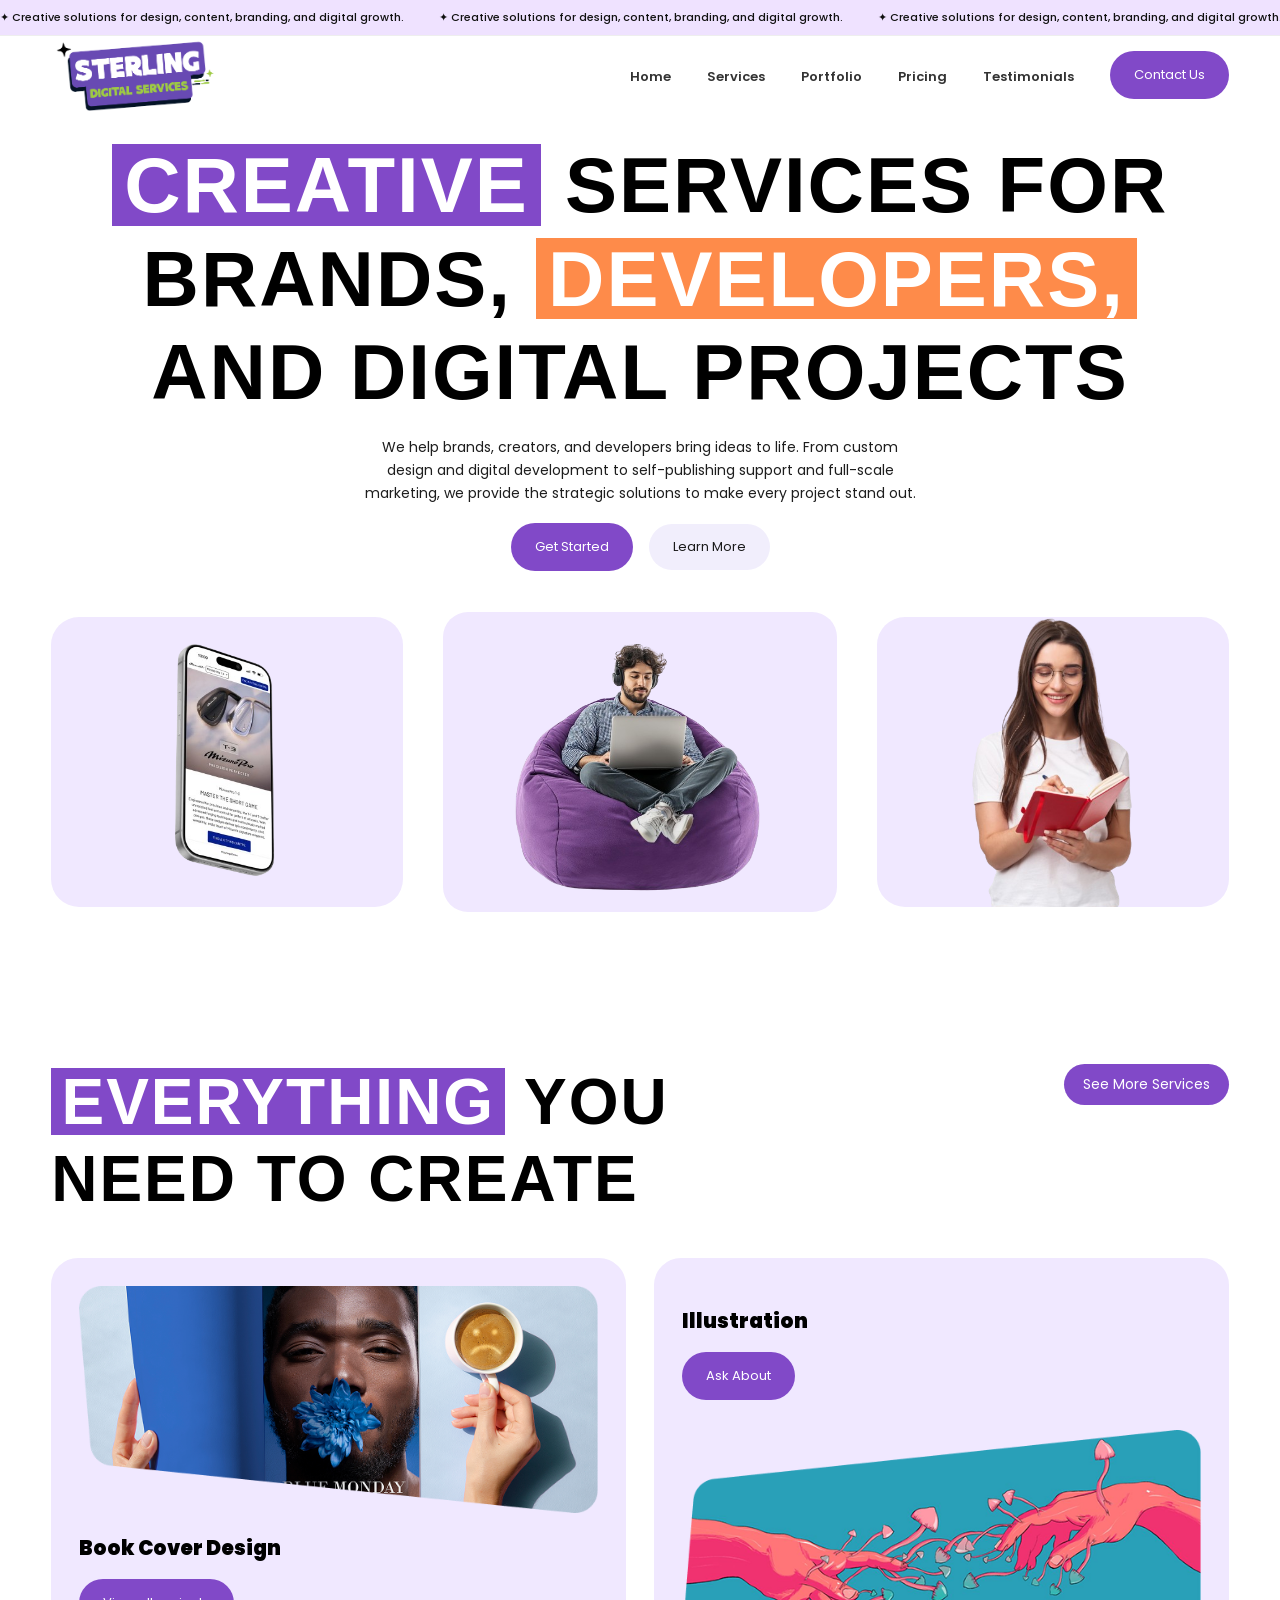
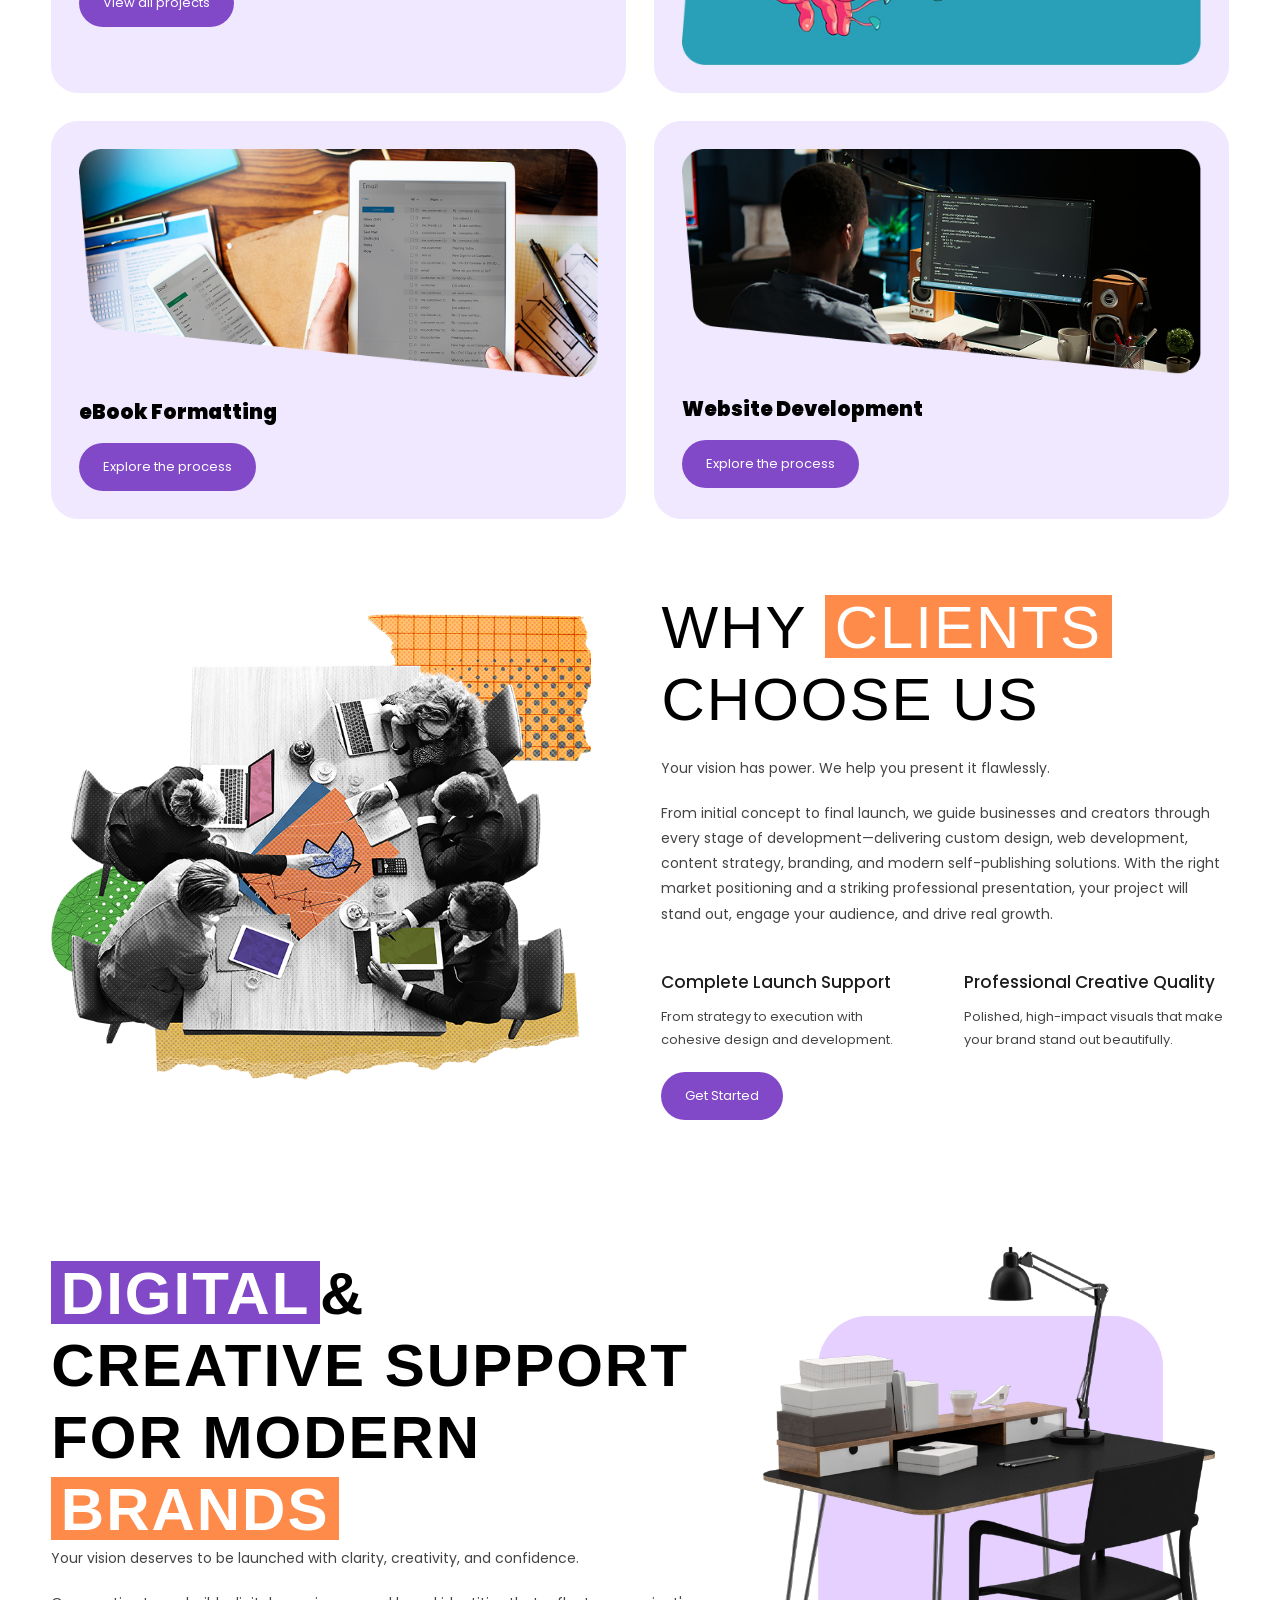
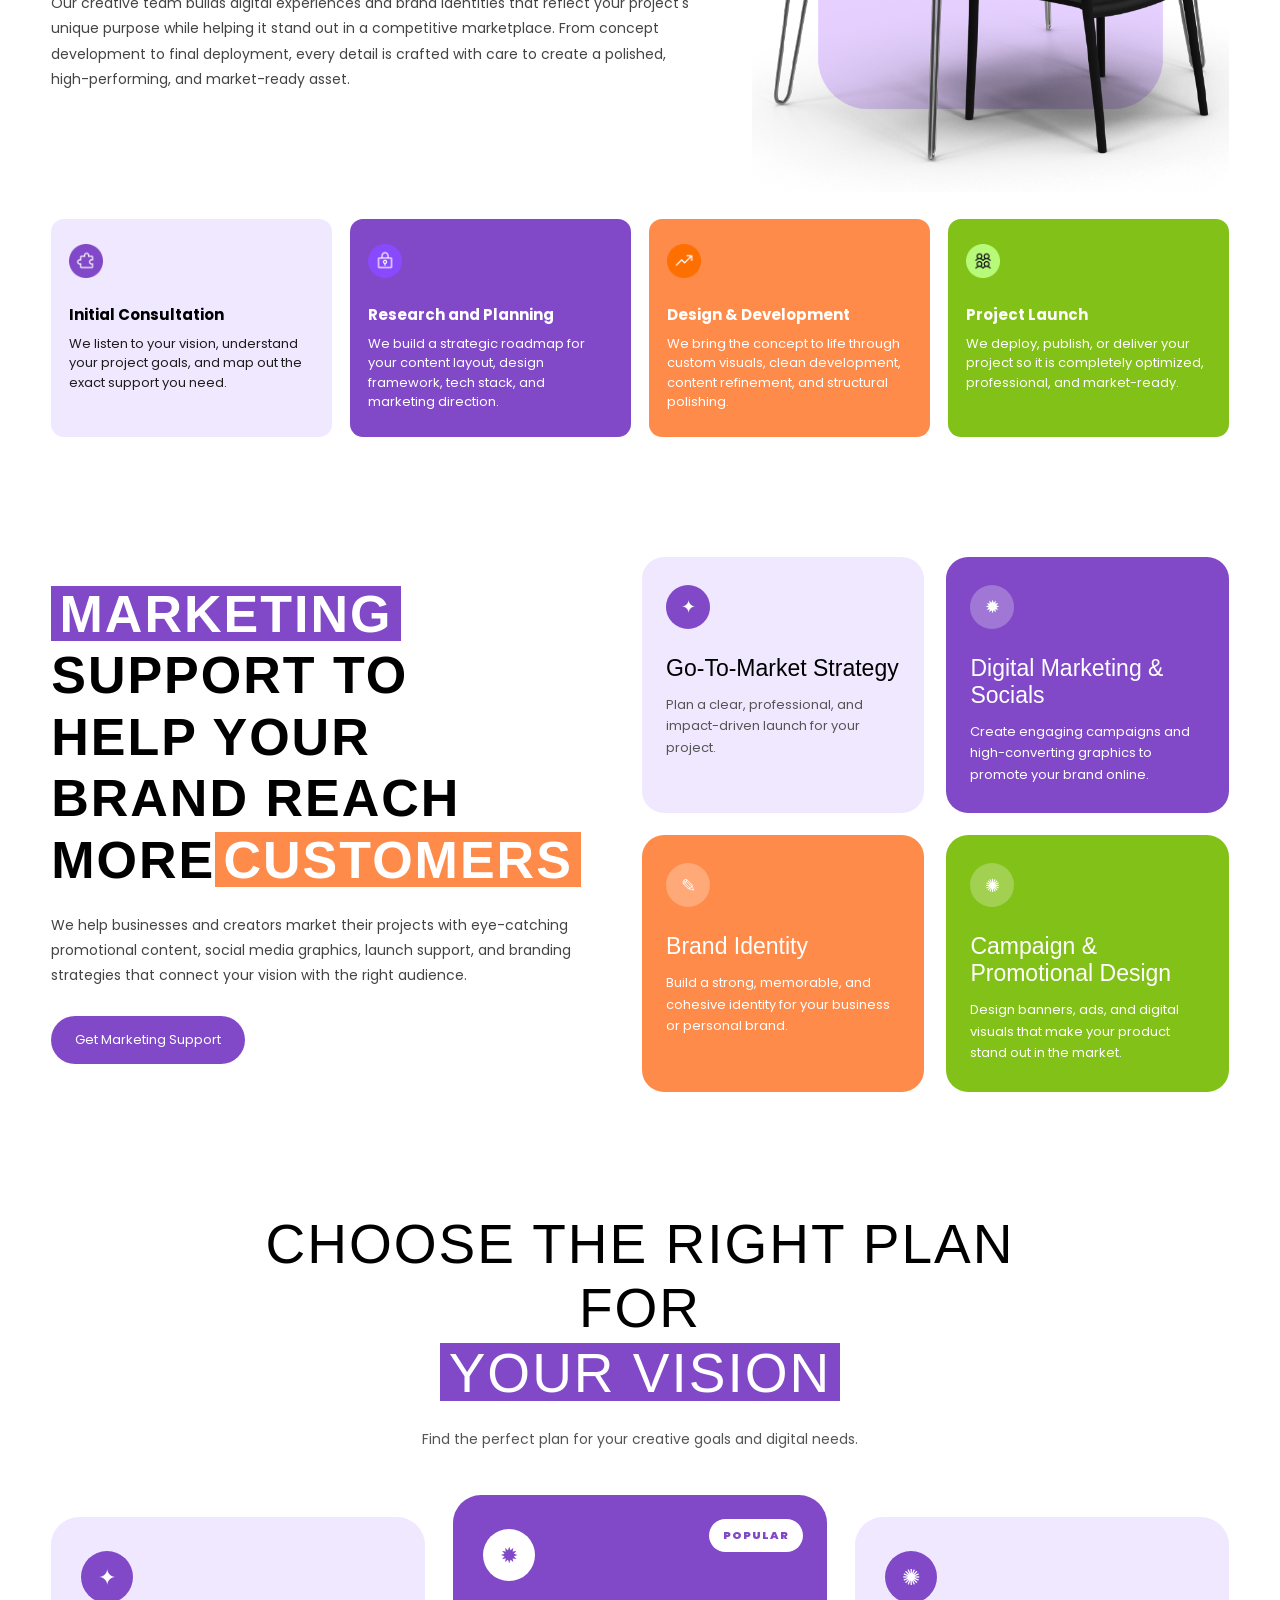
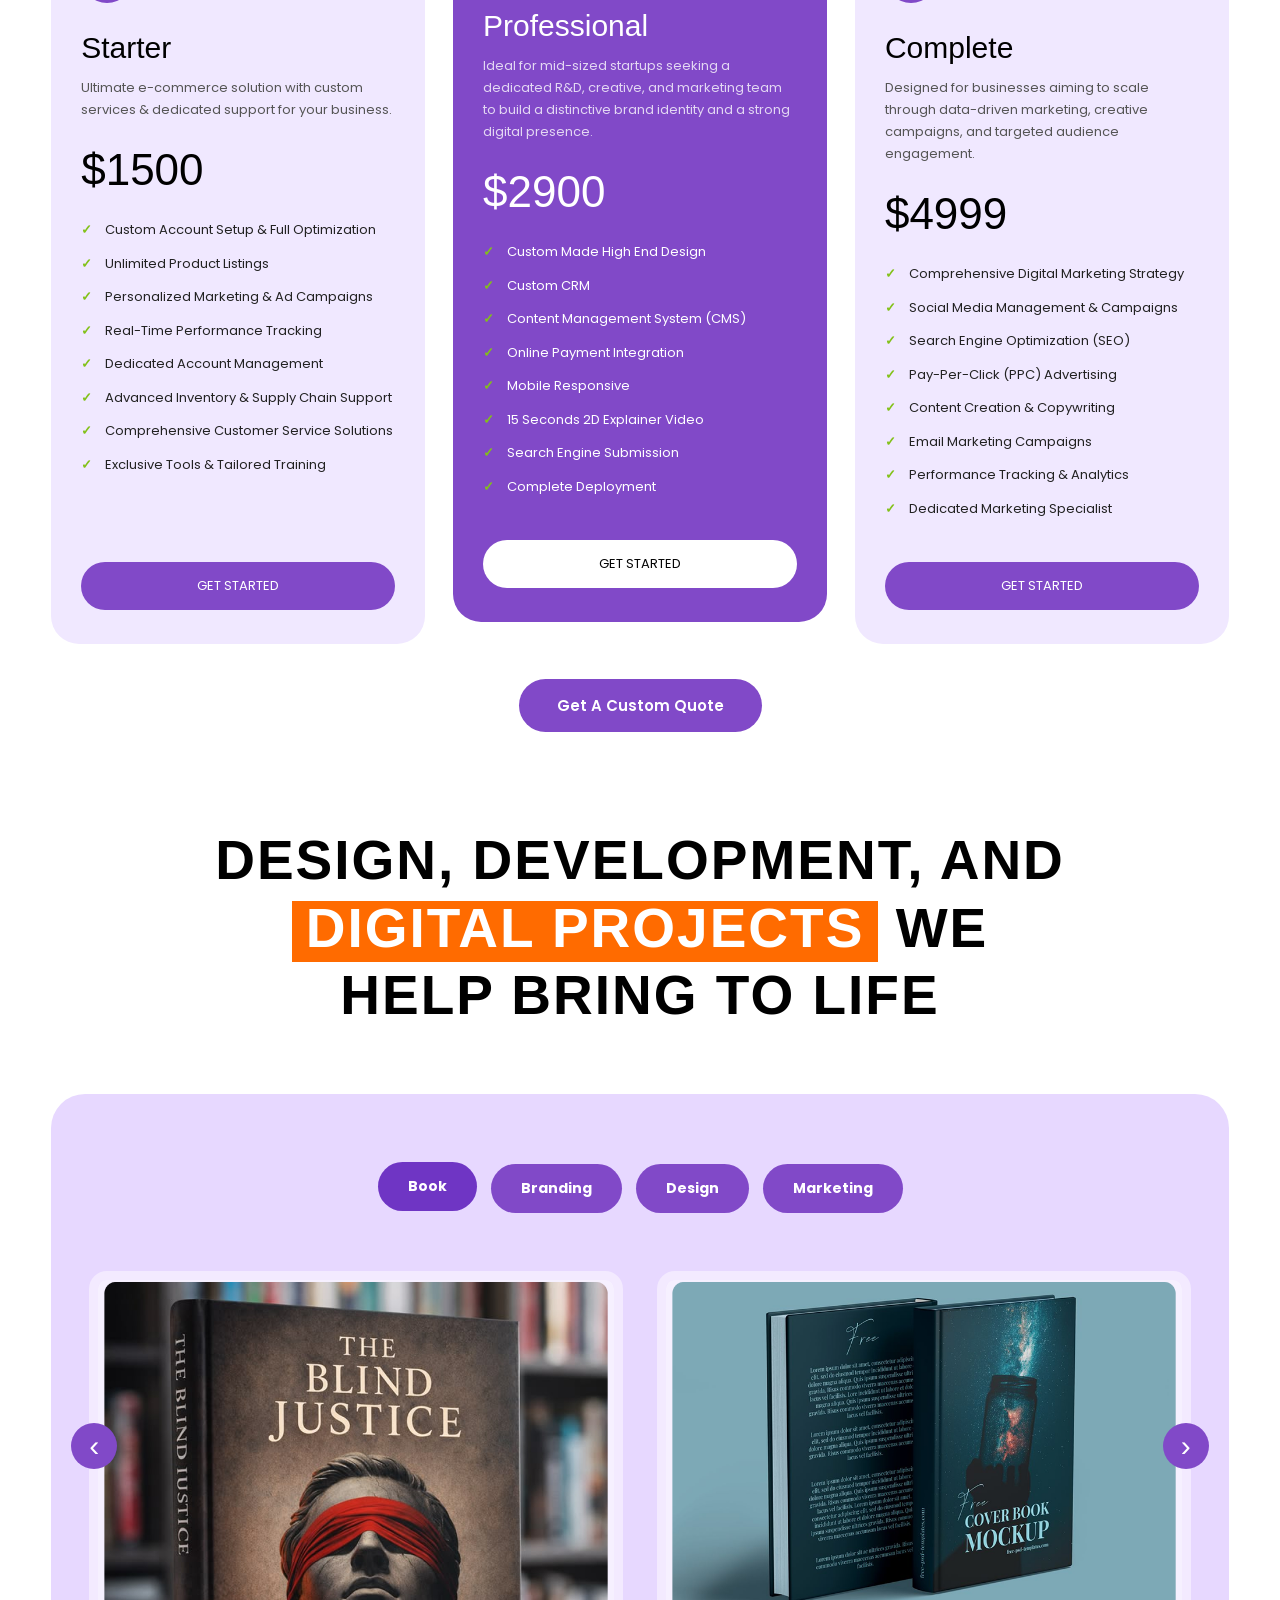
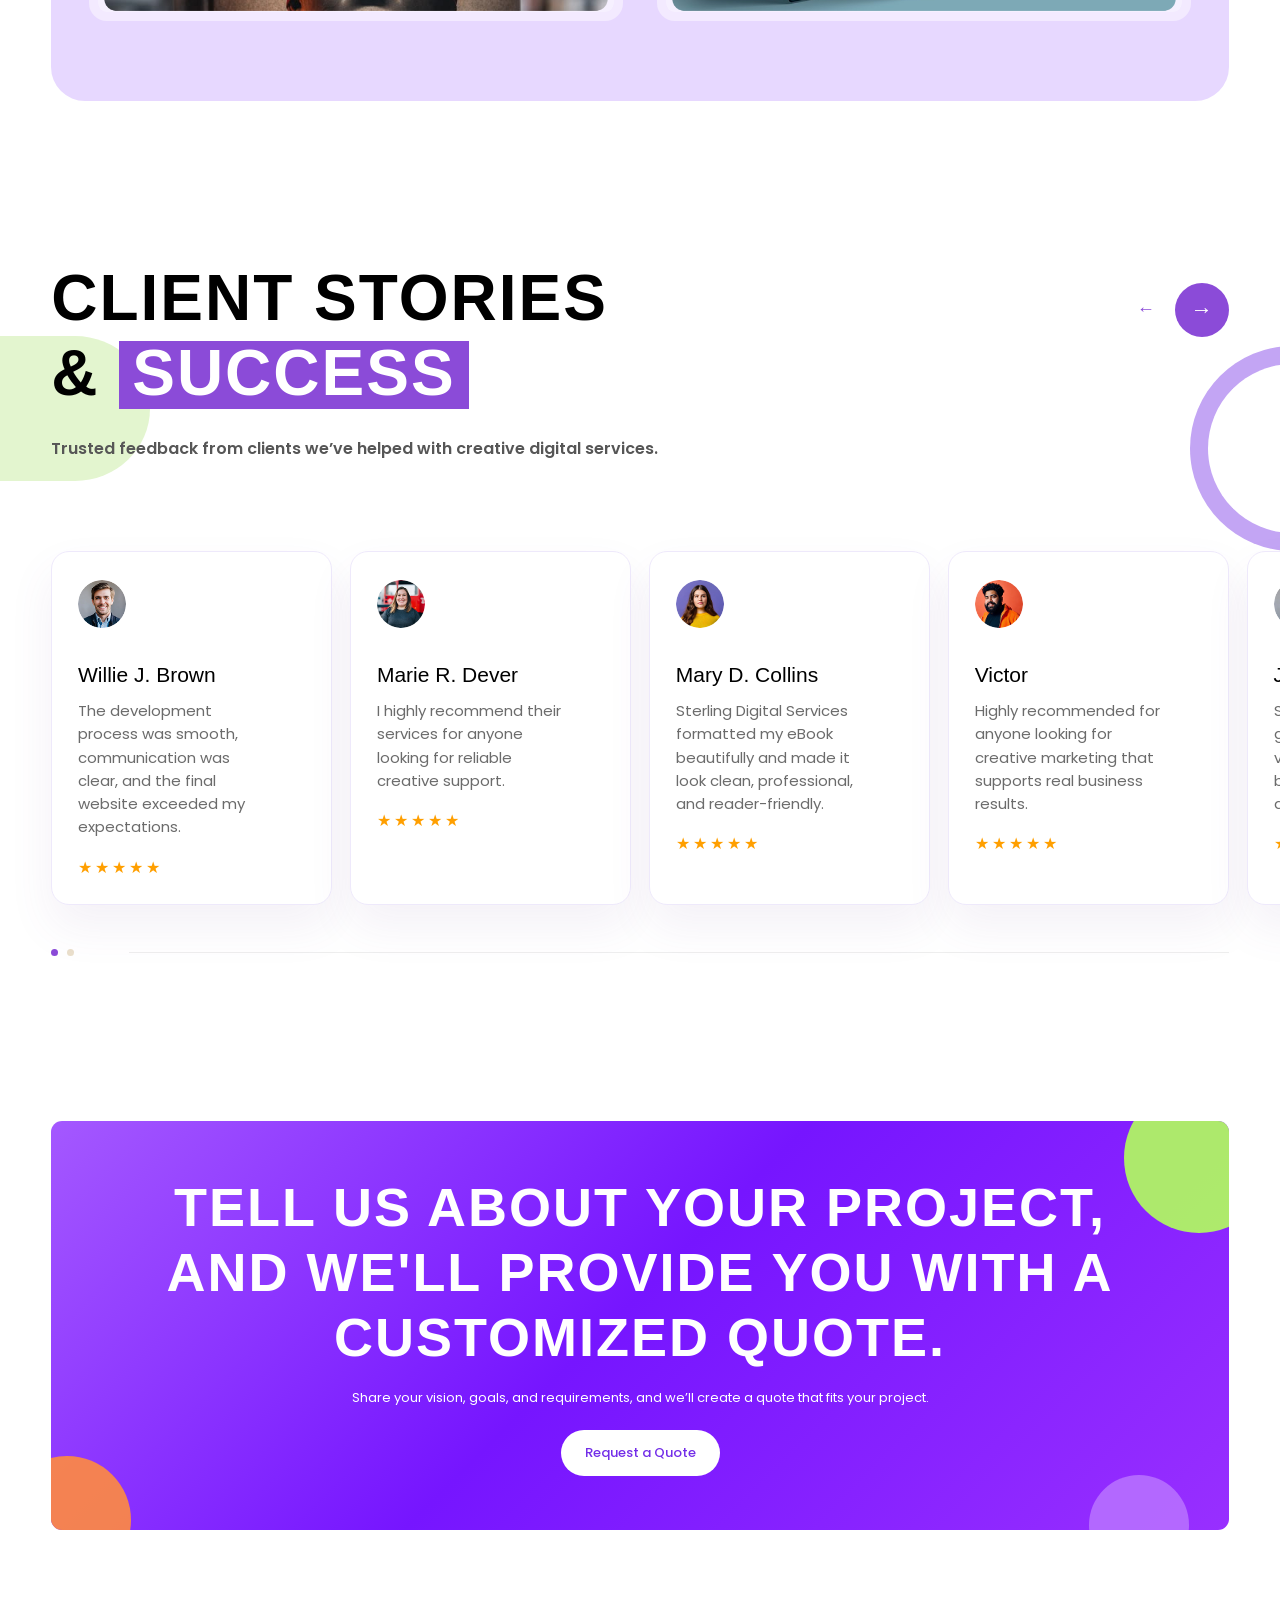
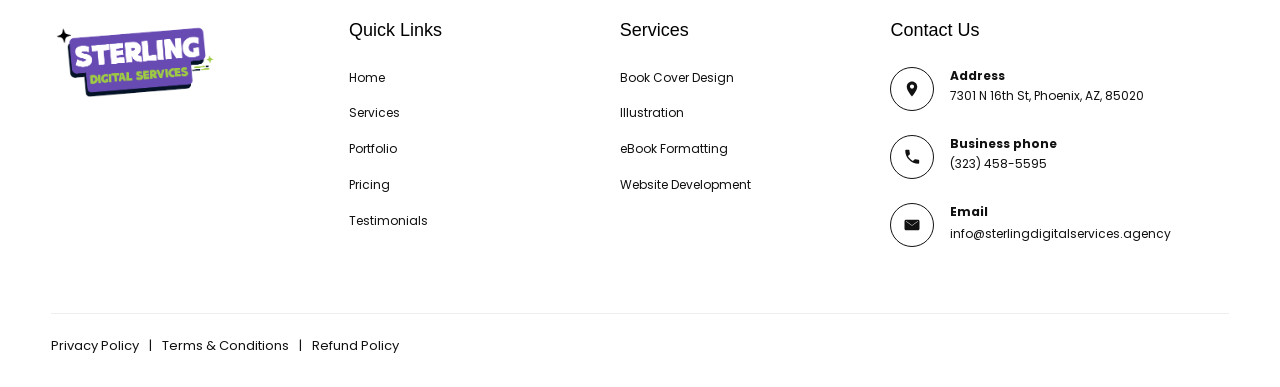
==== index.html @ 00cdc4cb "link" ====
<!DOCTYPE html>
<html lang="en">

<head>
  <meta charset="UTF-8" />
  <meta name="viewport" content="width=device-width, initial-scale=1.0" />
  <link rel="icon" type="image/png" href="assets/fav.png">
  <title>Sterlinglounge </title>
  <link rel="stylesheet" href="style.css" />

</head>

<body>

  <div class="preloader">
    <div class="loader-box">
      <div class="loader-ring">
        <span></span>
        <span></span>
        <span></span>
      </div>

      <!-- <h2>Sterlinglounge</h2> -->
      <img src="assets/sterlinglogo.png" alt="">

      <p>
        Loading
        <span class="dot">.</span>
        <span class="dot">.</span>
        <span class="dot">.</span>
      </p>

      <div class="loader-line">
        <span></span>
      </div>
    </div>
  </div>


  <div class="page-decor left-ring top"></div>
  <div class="page-decor right-blob top"></div>

  <header class="topbar">
    <div class="eyebrow">
      <div class="marquee-track">
        <div class="marquee-content">
          <span>✦ Creative solutions for design, content, branding, and digital growth.</span>
          <span>✦ Creative solutions for design, content, branding, and digital growth.</span>
          <span>✦ Creative solutions for design, content, branding, and digital growth.</span>
          <span>✦ Creative solutions for design, content, branding, and digital growth.</span>
        </div>

        <div class="marquee-content" aria-hidden="true">
          <span>✦ Creative solutions for design, content, branding, and digital growth.</span>
          <span>✦ Creative solutions for design, content, branding, and digital growth.</span>
          <span>✦ Creative solutions for design, content, branding, and digital growth.</span>
          <span>✦ Creative solutions for design, content, branding, and digital growth.</span>
        </div>
      </div>
    </div>

    <nav class="navbar wrapper">
      <a href="index.html" class="brand">
        <img src="assets/sterlinglogo.png" alt="Sterlinglounge Logo">
      </a>

      <button class="menu-toggle" type="button" aria-label="Open Menu">
        <span></span>
        <span></span>
        <span></span>
      </button>

      <div class="nav-menu">
        <ul class="menu">
          <li><a href="index.html">Home</a></li>
          <li><a href="#services">Services</a></li>
          <li><a href="#work">Portfolio</a></li>
          <li><a href="#packages">Pricing </a></li>
          <li><a href="#reviews">Testimonials</a></li>
        </ul>

        <a href="javascript:void(0)" class="package-btn open-popup">Contact Us</a>
      </div>
    </nav>
  </header>

  <main>

    <section class="hero wrapper">
      <h1><span class="purple">CREATIVE</span> SERVICES FOR<br>BRANDS, <span class="orange">DEVELOPERS,</span>
        AND DIGITAL PROJECTS</h1>
      <p>We help brands, creators, and developers bring ideas to life. From custom design and
        digital development to self-publishing support and full-scale marketing, we provide the
        strategic solutions to make every project stand out.</p>
      <div class="hero-buttons">

        <a href="javascript:void(0)" class="package-btn open-popup">Get Started</a>
        <a href="javascript:void(0)" class="btn light-btn open-popup">Learn More</a>
      </div>

      <div class="hero-stage">
        <div class="hero-card card-left">
          <img src="assets/hero3.png" alt="Creative project preview">
        </div>

        <div class="hero-center">
          <!-- <span class="tag orange-tag">I’m ready to Write!</span> -->
          <img src="assets/hero1.png" alt="Author holding a notebook">
          <!-- <span class="tag green-tag">Let’s do it, Mrs!</span> -->
        </div>

        <div class="hero-card card-right">
          <img src="assets/hero2.png" alt="Digital support preview">
        </div>
      </div>
    </section>


    <section id="services" class="services wrapper section-gap">
      <div class="section-title-row">
        <h2><span class="purple">EVERYTHING</span> YOU<br>NEED TO CREATE</h2>
        <a href="javascript:void(0)" class="mini-btn open-popup">See More Services</a>

      </div>
      <div class="service-grid">
        <article class="service-card big-card">
          <img src="assets/Bookcover design.png" alt="Book cover design">
          <h3>Book Cover Design</h3>
          <a href="javascript:void(0)" class="package-btn open-popup">View all projects</a>

        </article>
        <article class="service-card big-card text-card">
          <h3>Illustration</h3>

          <a href="javascript:void(0)" class="package-btn open-popup">Ask About</a>
          <img src="assets/illustration.png" alt="Illustration artwork">
        </article>
        <article class="service-card small-card">
          <img src="assets/Ebook Formating.png" alt="Self publishing">
          <h3>eBook Formatting </h3>

          <a href="javascript:void(0)" class="package-btn open-popup">Explore the process</a>
        </article>
        <article class="service-card small-card">
          <img src="assets/webdevelopment.png" alt="Self publishing">
          <h3>Website Development</h3>
          <a href="javascript:void(0)" class="package-btn open-popup">Explore the process</a>
        </article>
      </div>
    </section>

    <section class="why wrapper wide-gap">
      <div class="photo-wrap left-photo"><img src="assets/WHY-AUTHORS.png" alt="Author reading books"></div>
      <div class="why-copy">
        <h2>WHY <span class="orange">CLIENTS</span><br>CHOOSE US</h2>
        <p> Your vision has power. We help you present it flawlessly.</p>
        <p>From initial concept to final launch, we guide businesses and creators through every stage
          of development—delivering custom design, web development, content strategy, branding, and
          modern self-publishing solutions. With the right market positioning and a striking professional
          presentation, your project will stand out, engage your audience, and drive real growth.</p>
        <div class="mini-columns">
          <div>
            <h4>Complete Launch Support</h4>
            <p>From strategy to execution with cohesive design and development. </p>
          </div>
          <div>
            <h4>Professional Creative Quality</h4>
            <p>Polished, high-impact visuals that make your brand stand out beautifully.</p>
          </div>
        </div>
        <a href="javascript:void(0)" class="package-btn open-popup">Get Started</a>
      </div>
    </section>

    <section class="support wrapper">
      <div class="support-copy">
        <h2 class="support-title">
          <span class="purple">DIGITAL </span>& CREATIVE SUPPORT FOR MODERN <span class="orange"> BRANDS</span>
        </h2>
        <p> Your vision deserves to be launched with clarity, creativity, and confidence.</p>
        <p>
          Our creative team builds digital experiences and brand identities that reflect your project's unique
          purpose while helping it stand out in a competitive marketplace. From concept development to final
          deployment, every detail is crafted with care to create a polished, high-performing, and market-ready
          asset.
        </p>
      </div>

      <div class="support-img">

        <img src="assets/CREATIVEPUBLISHING.png" alt="Modern author reading">
      </div>

      <div class="process-row">
        <article>
          <img src="assets/Icon Container.png" alt="first-icon">
          <h3>Initial Consultation</h3>
          <p>We listen to your vision, understand your project goals, and map out the exact support you need.</p>
        </article>

        <article class="active">
          <img src="assets/Icon Container (1).png" alt="second-icon">
          <h3>Research and Planning</h3>
          <p>We build a strategic roadmap for your content layout, design framework, tech stack, and marketing
            direction.</p>
        </article>

        <article class="orange-card">
          <img src="assets/Icon Container (2).png" alt="third-icon">
          <h3>Design & Development</h3>
          <p>We bring the concept to life through custom visuals, clean development, content refinement, and
            structural polishing.</p>
        </article>

        <article class="green-card">
          <img src="assets/Icon Container (3).png" alt="fourth-icon">
          <h3>Project Launch</h3>
          <p>We deploy, publish, or deliver your project so it is completely optimized, professional, and market-ready.
          </p>
        </article>
      </div>
    </section>

    <!-- marketing section  -->
    <section id="marketing" class="marketing wrapper section-gap">
      <div class="marketing-copy">
        <!-- <span class="small-label">MARKETING SUPPORT</span> -->

        <h2 class="marketing-title">
          <span class="purple">MARKETING</span>
          SUPPORT TO<br>
          HELP YOUR BRAND REACH MORE<span class="orange">CUSTOMERS</span>
        </h2>

        <p>
          We help businesses and creators market their projects with eye-catching promotional
          content, social media graphics, launch support, and branding strategies that connect your vision
          with the right audience.
        </p>


        <a href="javascript:void(0)" class="package-btn open-popup">Get Marketing Support</a>
      </div>

      <div class="marketing-grid">
        <article class="marketing-card">
          <div class="marketing-icon">✦</div>
          <h3>Go-To-Market Strategy</h3>
          <p>Plan a clear, professional, and impact-driven launch for your project.</p>
        </article>

        <article class="marketing-card active">
          <div class="marketing-icon">✹</div>
          <h3>Digital Marketing & Socials</h3>
          <p>Create engaging campaigns and high-converting graphics to promote your brand online.</p>
        </article>

        <article class="marketing-card orange-card">
          <div class="marketing-icon">✎</div>
          <h3>Brand Identity</h3>
          <p>Build a strong, memorable, and cohesive identity for your business or personal brand.</p>
        </article>

        <article class="marketing-card green-card">
          <div class="marketing-icon">✺</div>
          <h3>Campaign & Promotional Design</h3>
          <p>Design banners, ads, and digital visuals that make your product stand out in the market.</p>
        </article>
      </div>
    </section>






    <section id="packages" class="packages wrapper section-gap">
      <div class="packages-head">
        <!-- <span class="small-label">AUTHOR PACKAGES</span> -->
        <h2>
          Choose the Right Plan for<br>
          <span class="purple">Your Vision</span>
        </h2>
        <p>
          Find the perfect plan for your creative goals and digital needs.
        </p>
      </div>

      <div class="packages-grid">
        <article class="package-card">
          <div class="package-icon">✦</div>
          <h3>Starter</h3>
          <p class="package-desc">Ultimate e-commerce solution with custom services & dedicated support for your
            business.

          </p>

          <div class="package-price">$1500 </div>

          <ul>
            <li>Custom Account Setup & Full Optimization</li>
            <li>Unlimited Product Listings</li>
            <li>Personalized Marketing & Ad Campaigns</li>
            <li>Real-Time Performance Tracking</li>
            <li>Dedicated Account Management</li>
            <li>Advanced Inventory & Supply Chain Support</li>
            <li>Comprehensive Customer Service Solutions</li>
            <li>Exclusive Tools & Tailored Training</li>
          </ul>
          <a href="javascript:void(0)" class="package-btn open-popup">GET STARTED</a>
        </article>

        <article class="package-card featured-package">
          <div class="popular-badge">POPULAR</div>
          <div class="package-icon-color">✹</div>
          <h3>Professional</h3>
          <p class="package-desc">Ideal for mid-sized startups seeking a dedicated R&D, creative, and marketing team to
            build a distinctive brand identity and a strong digital presence.</p>

          <div class="package-price">$2900</div>

          <ul>
            <li>Custom Made High End Design</li>
            <li>Custom CRM</li>
            <li>Content Management System (CMS)</li>
            <li>Online Payment Integration</li>
            <li>Mobile Responsive</li>
            <li>15 Seconds 2D Explainer Video</li>
            <li>Search Engine Submission</li>
            <li>Complete Deployment</li>
          </ul>

          <a href="javascript:void(0)" class="package-btn open-popup">GET STARTED</a>

        </article>

        <article class="package-card">
          <div class="package-icon">✺</div>
          <h3>Complete</h3>
          <p class="package-desc">Designed for businesses aiming to scale through data-driven marketing, creative
            campaigns, and targeted audience engagement.</p>

          <div class="package-price">$4999 </div>

          <ul>
            <li>Comprehensive Digital Marketing Strategy</li>
            <li>Social Media Management & Campaigns</li>
            <li>Search Engine Optimization (SEO)</li>
            <li>Pay-Per-Click (PPC) Advertising</li>
            <li>Content Creation & Copywriting</li>
            <li>Email Marketing Campaigns</li>
            <li>Performance Tracking & Analytics</li>
            <li>Dedicated Marketing Specialist</li>
          </ul>

          <a href="javascript:void(0)" class="package-btn open-popup">GET STARTED</a>
        </article>
      </div>

      <div class="quote-btn-wrap">
        <a href="javascript:void(0)" class="custom-quote-btn open-popup">
          Get A Custom Quote
        </a>
      </div>
    </section>





    <section id="work" class="projects section-gap">
      <div class="page-decor left-ring mid"></div>
      <div class="page-decor right-blob mid"></div>

      <div class="wrapper">
        <div class="center-title">
          <h2 class="projects-title">
            DESIGN, DEVELOPMENT, AND<br>
            <span class="orange">DIGITAL PROJECTS</span> WE<br>
            HELP BRING TO LIFE
          </h2>
        </div>

        <div class="project-box">
          <div class="project-tabs">
            <button class="project-tab active" data-tab="books">Book</button>
            <button class="project-tab" data-tab="branding">Branding</button>
            <button class="project-tab" data-tab="design">Design</button>
            <button class="project-tab" data-tab="marketing">Marketing</button>
          </div>

          <div class="project-slider active" data-content="books">
            <button class="project-arrow project-prev" type="button">‹</button>

            <div class="project-window">
              <div class="project-track">
                <article class="project-card">
                  <img src="assets/Book/Book1.png" alt="Book project 1">
                </article>
                <article class="project-card">
                  <img src="assets/Book/Book2.png" alt="Book project 2">
                </article>
                <article class="project-card">
                  <img src="assets/Book/Book3.png" alt="Book project 3">
                </article>
                <article class="project-card">
                  <img src="assets/Book/Book4.png" alt="Book project 4">
                </article>
              </div>
            </div>

            <button class="project-arrow project-next" type="button">›</button>
          </div>

          <div class="project-slider" data-content="branding">
            <button class="project-arrow project-prev" type="button">‹</button>

            <div class="project-window">
              <div class="project-track">
                <article class="project-card">
                  <img src="assets/Branding/Branding1.png" alt="Branding project 1">
                </article>
                <article class="project-card">
                  <img src="assets/Branding/Branding4.png" alt="Branding project 2">
                </article>
                <article class="project-card">
                  <img src="assets/Branding/Branding3.png" alt="Branding project 3">
                </article>
                <article class="project-card">
                  <img src="assets/Branding/Branding2.png" alt="Branding project 4">
                </article>

              </div>
            </div>

            <button class="project-arrow project-next" type="button">›</button>
          </div>

          <div class="project-slider" data-content="design">
            <button class="project-arrow project-prev" type="button">‹</button>

            <div class="project-window">
              <div class="project-track">
                <article class="project-card">
                  <img src="assets/design/desing1.png" alt="Design project 1">
                </article>
                <article class="project-card">
                  <img src="assets/design/design3.png" alt="Design project 2">
                </article>
                <article class="project-card">
                  <img src="assets/design/design2.png" alt="Design project 3">
                </article>
                <article class="project-card">
                  <img src="assets/design/design4.png" alt="Design project 4">
                </article>

              </div>
            </div>

            <button class="project-arrow project-next" type="button">›</button>
          </div>

          <div class="project-slider" data-content="marketing">
            <button class="project-arrow project-prev" type="button">‹</button>

            <div class="project-window">
              <div class="project-track">
                <article class="project-card">
                  <img src="assets/Marketing/Marketing1.png" alt="Marketing project 1">
                </article>
                <article class="project-card">
                  <img src="assets/Marketing/Marketing2.png" alt="Marketing project 2">
                </article>
                <article class="project-card">
                  <img src="assets/Marketing/Marketing3.png" alt="Marketing project 3">
                </article>
                <article class="project-card">
                  <img src="assets/Marketing/Marketing4.png" alt="Marketing project 4">
                </article>

              </div>
            </div>

            <button class="project-arrow project-next" type="button">›</button>
          </div>
        </div>
      </div>
    </section>






    <section id="reviews" class="reviews section-gap">
      <span class="review-decor review-left-blob"></span>
      <span class="review-decor review-right-ring"></span>

      <div class="wrapper">
        <div class="review-head">
          <h2>Client Stories <br>& <span class="purple">Success</span></h2>

          <div class="arrows">
            <button class="review-prev" type="button">←</button>
            <button class="review-next" type="button">→</button>
          </div>
        </div>

        <p class="review-sub">
          Trusted feedback from clients we’ve helped with creative digital services.
        </p>

        <div class="review-slider">
          <div class="review-track">
            <article class="review-card">
              <img src="assets/avatar-1.png" alt="">
              <h3>Willie J. Brown</h3>
              <p>The development process was smooth, communication was clear, and the final website exceeded my
                expectations.</p>
              <div class="stars">★★★★★</div>
            </article>

            <article class="review-card">
              <img src="assets/avatar-2.png" alt="">
              <h3>Marie R. Dever</h3>
              <p>I highly recommend their services for anyone looking for reliable creative support.</p>
              <div class="stars">★★★★★</div>
            </article>

            <article class="review-card">
              <img src="assets/avatar-3.png" alt="">
              <h3>Mary D. Collins</h3>
              <p>Sterling Digital Services formatted my eBook beautifully and made it look clean, professional, and
                reader-friendly.</p>
              <div class="stars">★★★★★</div>
            </article>

            <article class="review-card">
              <img src="assets/avatar-5.png" alt="">
              <h3>Victor </h3>
              <p>Highly recommended for anyone looking for creative marketing that supports real business results.</p>
              <div class="stars">★★★★★</div>
            </article>

            <article class="review-card">
              <img src="assets/avatar-1.png" alt="">
              <h3>Jerry M. Cowart</h3>
              <p>Sterling Digital Services gave my project a strong visual identity through beautiful custom artwork.
              </p>
              <div class="stars">★★★★★</div>
            </article>

            <!-- <article class="review-card">
              <img src="assets/avatar-5.png" alt="">
              <h3>Sarah K.</h3>
              <p>The team was creative, professional, and easy to work with from start to finish.</p>
              <div class="stars">★★★★★</div>
            </article> -->
          </div>
        </div>

        <div class="review-footer">
          <div class="review-dots"></div>
          <div class="review-line"></div>
        </div>
      </div>
    </section>

    <section id="quote" class="cta wrapper">
      <div class="shape one"></div>
      <div class="shape two"></div>
      <div class="shape three"></div>
      <h2>TELL US ABOUT YOUR PROJECT,<br>AND WE'LL PROVIDE YOU WITH A<br>CUSTOMIZED QUOTE.</h2>
      <p>Share your vision, goals, and requirements, and we’ll create a quote that fits your project.</p>
      <a href="javascript:void(0)" class="btn white-btn open-popup">Request a Quote</a>

    </section>
  </main>

  <footer class="footer-section">
    <span class="footer-decor footer-left-ring"></span>
    <span class="footer-decor footer-right-blob"></span>

    <div class="footer wrapper">
      <div>
        <a href="index.html" class="brand">
          <img src="assets/sterlinglogo.png" alt="Sterlinglounge Logo">
        </a>
        <!-- <p>1111B S Governors Ave STE 6529<br>Dover, DE 19904, US</p> -->
      </div>

      <div>
        <h4>Quick Links</h4>
        <a href="index.html">Home</a>
        <a href="#services">Services</a>
        <a href="#work">Portfolio</a>
        <a href="#packages">Pricing</a>
        <a href="#reviews">Testimonials</a>
      </div>

      <div>
        <h4>Services</h4>
        <a href="#">Book Cover Design</a>
        <a href="#">Illustration</a>
        <a href="#">eBook Formatting</a>
        <a href="#">Website Development</a>
      </div>

      <div>
        <h4>Contact Us</h4>

        <div class="contact-item">
          <span class="contact-icon">
            <svg viewBox="0 0 24 24" aria-hidden="true">
              <path
                d="M12 2C8.1 2 5 5.1 5 9c0 5.2 7 13 7 13s7-7.8 7-13c0-3.9-3.1-7-7-7Zm0 9.5A2.5 2.5 0 1 1 12 6a2.5 2.5 0 0 1 0 5.5Z">
              </path>
            </svg>
          </span>
          <p><b>Address</b><br>7301 N 16th St, Phoenix, AZ, 85020</p>
        </div>

        <div class="contact-item">
          <span class="contact-icon">
            <svg viewBox="0 0 24 24" aria-hidden="true">
              <path
                d="M6.6 10.8c1.4 2.8 3.8 5.1 6.6 6.6l2.2-2.2c.3-.3.8-.4 1.2-.3 1.3.4 2.6.6 4 .6.6 0 1 .4 1 1V20c0 .6-.4 1-1 1C10.9 21 3 13.1 3 3.4c0-.6.4-1 1-1h3.6c.6 0 1 .4 1 1 0 1.4.2 2.7.6 4 .1.4 0 .8-.3 1.2l-2.3 2.2z">
              </path>
            </svg>
          </span>
          <p><b>Business phone</b><br>(323) 458-5595</p>
        </div>

        <div class="contact-item">
          <span class="contact-icon">
            <svg viewBox="0 0 24 24" aria-hidden="true">
              <path
                d="M4 5h16c1.1 0 2 .9 2 2v10c0 1.1-.9 2-2 2H4c-1.1 0-2-.9-2-2V7c0-1.1.9-2 2-2Zm8 7.2L4.6 7H4v.4l8 5.6 8-5.6V7h-.6L12 12.2Z">
              </path>
            </svg>
          </span>

          <p>
            <b>Email</b><br>
            <a href="mailto:info@sterlingdigitalservices.agency">
              info@sterlingdigitalservices.agency
            </a>
          </p>
        </div>

      </div>

      <div class="footer-bottom">
        <div class="footer-policy-links">
          <a href="privacy-policy.html">Privacy Policy</a>
          <span>|</span>
          <a href="terms-and-conditions.html">Terms & Conditions</a>
          <span>|</span>
          <a href="refund-policy.html">Refund Policy</a>
        </div>

        <!-- <div class="social-icons">
          <a href="#" aria-label="Facebook">
            <svg viewBox="0 0 24 24">
              <path d="M14 8h2V5h-2c-2.2 0-4 1.8-4 4v2H8v3h2v7h3v-7h2.3l.7-3h-3V9c0-.6.4-1 1-1Z"></path>
            </svg>
          </a>

          <a href="#" aria-label="Instagram">
            <svg viewBox="0 0 24 24">
              <path
                d="M7.5 3h9A4.5 4.5 0 0 1 21 7.5v9a4.5 4.5 0 0 1-4.5 4.5h-9A4.5 4.5 0 0 1 3 16.5v-9A4.5 4.5 0 0 1 7.5 3Zm0 2A2.5 2.5 0 0 0 5 7.5v9A2.5 2.5 0 0 0 7.5 19h9a2.5 2.5 0 0 0 2.5-2.5v-9A2.5 2.5 0 0 0 16.5 5h-9Zm4.5 3.5A3.5 3.5 0 1 1 12 15.5 3.5 3.5 0 0 1 12 8.5Zm0 2A1.5 1.5 0 1 0 12 13.5 1.5 1.5 0 0 0 12 10.5Zm4.1-2.8a1 1 0 1 1 1 1 1 1 0 0 1-1-1Z">
              </path>
            </svg>
          </a>
        </div> -->
      </div>
  </footer>

  <button class="back-to-top" type="button" aria-label="Back to top">
    ↑
  </button>

  <script src="script.js"></script>



  <div class="popup-overlay" id="contactPopup">
    <div class="popup-box">
      <button class="popup-close" type="button" aria-label="Close popup">×</button>

      <div class="popup-head">
        <span class="small-label">Start Your Project</span>
        <h2>GET A QUOTE</h2>
        <p>Fill out the form below and our team will contact you shortly.</p>
      </div>

      <form class="popup-form">
        <div class="form-row">
          <input type="text" name="name" placeholder="Your Name" required>
          <input type="email" name="email" placeholder="Email Address" required>
        </div>

        <div class="form-row">
          <input type="tel" name="phone" placeholder="Phone Number" required>
          <select name="service" required>
            <option value="">Select Service</option>
            <option value="Book Cover">Book Cover</option>
            <option value="Illustration">Illustration</option>
            <option value="Self Publishing">Self Publishing</option>
            <option value="Content Writing">Content Writing</option>
            <option value="Marketing">Marketing</option>
            <option value="Website">Website</option>
          </select>
        </div>

        <textarea name="message" placeholder="Tell us about your project" required></textarea>

        <button type="submit" class="popup-submit">Submit Request</button>
      </form>
    </div>
  </div>



</body>

</html>
---- style.css ----
@import url("https://fonts.cdnfonts.com/css/chunkfive");
@import url("https://fonts.googleapis.com/css2?family=Poppins:wght@400;500;600;700;800&display=swap");

:root {
  --purple: #8149c8;
  --purple-dark: #732ee8;
  --lav: #f0e8ff;
  --orange: #fe8b4a;
  --green: #82c118;
  --black: #050505;
  --text: #1d1d1d;
}
* {
  box-sizing: border-box;
  margin: 0;
  padding: 0;
}
html {
  scroll-behavior: smooth;
}

/* preloader css */

.preloader {
  position: fixed;
  inset: 0;
  background:
    radial-gradient(
      circle at 20% 20%,
      rgba(254, 139, 74, 0.22),
      transparent 28%
    ),
    radial-gradient(
      circle at 80% 30%,
      rgba(130, 193, 24, 0.22),
      transparent 30%
    ),
    linear-gradient(135deg, #efe2ff 0%, #ffffff 100%);
  display: flex;
  align-items: center;
  justify-content: center;
  z-index: 99999;
  transition:
    opacity 0.6s ease,
    visibility 0.6s ease;
}

.loader-box img {
  width: 160px;
  height: auto;
  display: block;
  margin: 0 auto 14px;
}
.preloader.hide {
  opacity: 0;
  visibility: hidden;
}

.loader-box {
  text-align: center;
  position: relative;
}

.loader-ring {
  width: 105px;
  height: 105px;
  margin: 0 auto 22px;
  position: relative;
}

.loader-ring span {
  position: absolute;
  inset: 0;
  border-radius: 50%;
  border: 5px solid transparent;
  animation: loaderSpin 1.2s linear infinite;
}

.loader-ring span:nth-child(1) {
  border-top-color: #8149c8;
}

.loader-ring span:nth-child(2) {
  inset: 12px;
  border-right-color: #fe8b4a;
  animation-duration: 1.6s;
  animation-direction: reverse;
}

.loader-ring span:nth-child(3) {
  inset: 24px;
  border-bottom-color: #82c118;
  animation-duration: 1s;
}

.loader-box h2 {
  font-family: "ChunkFive", "Archivo Black", Impact, sans-serif;
  font-size: 38px;
  color: #000;
  letter-spacing: 1px;
  margin-bottom: 8px;
}

.loader-box p {
  font-size: 13px;
  font-weight: 700;
  color: #555;
  margin-bottom: 18px;
  text-transform: uppercase;
  letter-spacing: 3px;
}

.dot {
  animation: loaderDots 1s infinite;
}

.dot:nth-child(2) {
  animation-delay: 0.15s;
}

.dot:nth-child(3) {
  animation-delay: 0.3s;
}

.loader-line {
  width: 210px;
  height: 7px;
  background: #eadcff;
  border-radius: 30px;
  overflow: hidden;
  margin: 0 auto;
}

.loader-line span {
  display: block;
  width: 45%;
  height: 100%;
  border-radius: 30px;
  background: linear-gradient(90deg, #8149c8, #fe8b4a, #82c118);
  animation: loaderLine 1.1s ease-in-out infinite;
}

@keyframes loaderSpin {
  to {
    transform: rotate(360deg);
  }
}

@keyframes loaderDots {
  0%,
  20% {
    opacity: 0;
  }
  50%,
  100% {
    opacity: 1;
  }
}

@keyframes loaderLine {
  0% {
    transform: translateX(-100%);
  }
  100% {
    transform: translateX(230%);
  }
}
/* preloader css end */

body {
  font-family: Poppins, Arial, sans-serif;
  color: var(--text);
  background: #fff;
  overflow-x: hidden;
}

.back-to-top {
  position: fixed;
  right: 24px;
  bottom: 24px;
  width: 46px;
  height: 46px;
  border: 0;
  border-radius: 50%;
  background: #8149c8;
  color: #fff;
  font-size: 24px;
  font-weight: 700;
  cursor: pointer;
  z-index: 999;
  opacity: 0;
  visibility: hidden;
  transform: translateY(15px);
  transition: 0.3s ease;
  box-shadow: 0 12px 25px rgba(129, 73, 200, 0.28);
}

.back-to-top.show {
  opacity: 1;
  visibility: visible;
  transform: translateY(0);
}

.back-to-top:hover {
  background: #fe8b4a;
}

.wrapper {
  width: min(1200px, 92vw);
  margin-inline: auto;
}

.eyebrow {
  width: 100%;
  background: #efe2ff;
  overflow: hidden;
  padding: 9px 0;
  border-bottom: 1px solid #eee;
  color: #111;
}

.marquee-track {
  display: flex;
  width: max-content;
  animation: marqueeMove 18s linear infinite;
}

.marquee-content {
  display: flex;
  flex-shrink: 0;
}

.marquee-track span {
  display: inline-block;
  white-space: nowrap;
  font-size: 11px;
  font-weight: 500;
  padding-right: 35px;
}

@keyframes marqueeMove {
  from {
    transform: translateX(0);
  }
  to {
    transform: translateX(-50%);
  }
}

.navbar {
  height: 78px;
  display: flex;
  align-items: center;
  justify-content: space-between;
  position: relative;
}

.brand {
  font-family: "ChunkFive", "Archivo Black", Impact, sans-serif;
  color: #000;
  text-decoration: none;
  font-size: 21px;
  position: relative;
  z-index: 20;
}

.brand img {
  width: 165px;
  height: auto;
  display: block;
}

.nav-menu {
  display: flex;
  align-items: center;
  gap: 36px;
}

.menu {
  display: flex;
  gap: 36px;
  list-style: none;
  margin: 0;
  padding: 0;
}

.menu a {
  font-size: 13px;
  font-weight: 600;
  color: #333;
  text-decoration: none;
}

.nav-btn {
  background: var(--purple);
  color: #fff;
  text-decoration: none;
  padding: 13px 26px;
  border-radius: 40px;
  font-weight: 700;
  font-size: 13px;
  transition: 0.3s ease;
}
.nav-btn:hover {
  background: var(--green);
  color: #fff;
  transform: translateY(-2px);
 
}

.menu-toggle {
  display: none;
  width: 42px;
  height: 42px;
  border: 0;
  background: #80d21a;
  border-radius: 50%;
  cursor: pointer;
  position: relative;
  z-index: 20;
}

.menu-toggle span {
  display: block;
  width: 20px;
  height: 2px;
  background: #fff;
  margin: 5px auto;
  border-radius: 10px;
  transition: 0.3s ease;
}

.menu-toggle.active span:nth-child(1) {
  transform: translateY(7px) rotate(45deg);
}

.menu-toggle.active span:nth-child(2) {
  opacity: 0;
}

.menu-toggle.active span:nth-child(3) {
  transform: translateY(-7px) rotate(-45deg);
}

@media (max-width: 768px) {
  .navbar {
    height: 70px;
  }

  .menu-toggle {
    display: block;
  }

  .nav-menu {
    position: fixed;
    top: 105px;
    left: 0;
    width: 100%;
    background: #fff;
    padding: 28px 22px 32px;
    flex-direction: column;
    align-items: flex-start;
    gap: 24px;
    box-shadow: 0 18px 45px rgba(0, 0, 0, 0.1);
    transform: translateY(-130%);
    opacity: 0;
    visibility: hidden;
    transition: 0.35s ease;
    z-index: 15;
  }

  .nav-menu.active {
    transform: translateY(0);
    opacity: 1;
    visibility: visible;
  }

  .menu {
    flex-direction: column;
    gap: 18px;
    width: 100%;
  }

  .menu a {
    font-size: 16px;
    color: #000;
  }

  .nav-btn {
    width: 100%;
    text-align: center;
  }
}
.hero {
  text-align: center;
  position: relative;
  padding: 25px 0 35px;
  /* width: 85%; */
}

.hero h1,
.section-title-row h2,
.why h2,
.support h2,
.center-title h2,
.review-head h2,
.cta h2 {
  font-family: "ChunkFive", "Archivo Black", Impact, sans-serif;
  font-weight: 800;
  line-height: 1.2;
  letter-spacing: 2px;
  color: #000;
  text-transform: uppercase;
}
.hero h1 {
  font-size: clamp(45px, 8vw, 78px);
}
.purple,
.orange,
.green {
  display: inline-block;
  color: white;
  padding: 0 0.16em;
  line-height: 1.02;
  /* font-size: 55px; */
}
.purple {
  background: var(--purple);
  padding-top: 2px;
}
.orange {
  background: var(--orange);
  padding-top: 2px;
}
.green {
  background: var(--green);
  padding-top: 2px;
}
.hero p {
  width: min(560px, 92%);
  margin: 16px auto 18px;
  font-size: 14px;
  line-height: 1.65;
}
.btn {
  display: inline-flex;
  align-items: center;
  justify-content: center;
  border-radius: 38px;
  text-decoration: none;
  font-weight: 800;
  font-size: 13px;
  padding: 13px 24px;
}
.purple-btn {
  background: var(--purple);
  color: #fff;
  font-weight: 400;
  transition: 0.3s ease;
}
.purple-btn:hover {
  background: var(--green);
  color: #fff;
  transform: translateY(-2px);
}

.light-btn {
  background: #f1eefc;
  color: #1a1a1a;
  margin-left: 12px;
  font-weight: 400;
}
.white-btn {
  background: #fff;
  color: var(--purple-dark);
  font-weight: 500;
  transition: 0.3s ease;
}

.white-btn:hover {
  background: var(--green);
  color: #fff;
  transform: translateY(-2px);
}

.hero-stage {
  height: 345px;
  margin-top: 18px;
  display: grid;
  grid-template-columns: 1fr 1.12fr 1fr;
  gap: 40px;
  align-items: center;
}

.hero-card {
  height: 290px;
  border-radius: 28px;
  background: var(--lav);
  overflow: hidden;
  display: flex;
  align-items: center;
  justify-content: center;
}

.hero-center {
  height: 300px;
  border-radius: 25px;
  background: var(--lav);
  position: relative;
  display: flex;
  align-items: end;
  justify-content: center;
  overflow: hidden;
}

.hero-card img,
.hero-center img {
  width: 88%;
  height: 100%;
  object-fit: contain;
  display: block;
}

/* Left image */
.card-left img {
  object-fit: cover;
  object-position: center;
}

/* Center image */
.hero-center img {
  height: 280px;
  width: auto;
  object-fit: contain;
  z-index: 2;
}

/* Right image */
.card-right img {
  object-fit: cover;
  object-position: center;
}
.tag {
  position: absolute;
  font-weight: 800;
  font-size: 13px;
  color: #000;
  border: 3px solid rgba(0, 0, 0, 0.08);
  padding: 9px 18px;
  border-radius: 30px;
  z-index: 3;
  white-space: nowrap;
}
.orange-tag {
  background: #ff7b1e;
  left: -38px;
  top: 75px;
  transform: rotate(-2deg);
  font-weight: 400;
}
.green-tag {
  background: #91ec16;
  right: -45px;
  top: 24px;
  transform: rotate(12deg);
  font-weight: 400;
}
.section-gap {
  padding-top: 95px;
}
.wide-gap {
  /* padding-top: 170px; */
}
.section-title-row {
  display: flex;
  align-items: flex-start;
  justify-content: space-between;
  margin-bottom: 40px;
}
.section-title-row h2 {
  font-size: clamp(37px, 5.6vw, 64px);
}
.mini-btn,
.pill {
  display: inline-block;
  background: var(--purple);
  color: #fff;
  text-decoration: none;
  border-radius: 30px;
  font-weight: 400;
  font-size: 14px;
  padding: 10px 19px;
  transition: 0.3s ease;
}

.mini-btn:hover,
.pill:hover {
  background: var(--green);
  color: #fff;
  transform: translateY(-2px);
}

.service-grid {
  display: grid;
  grid-template-columns: repeat(2, 1fr);
  gap: 28px;
}
.service-card {
  background: var(--lav);
  border-radius: 27px;
  padding: 28px;
  min-height: 330px;
}
.service-card img {
  width: 100%;
  border-radius: 14px;
  display: block;
  object-fit: cover;
}
.service-card h3 {
  font-weight: 900;
  color: #000;
  margin: 20px 0 16px;
  font-size: 20px;
}
.text-card img {
  margin-top: 30px;
}
.small-card {
  min-height: 300px;
}
/* .small-card img {
  height: 230px;
} */
.why {
  display: grid;
  grid-template-columns: 1fr 1.05fr;
  gap: 70px;
  align-items: center;
}
.photo-wrap,
.support-img {
  position: relative;
}

.photo-wrap img,
.support-img img {
  width: 100%;
  display: block;
  border-radius: 0 28px 28px 0;
}
.arc {
  position: absolute;
  width: 180px;
  height: 180px;
  border: 8px solid var(--orange);
  border-right: 0;
  border-bottom: 0;
  border-radius: 100% 0 0 0;
  left: -43px;
  top: -8px;
  z-index: -1;
}
.why-copy h2 {
  font-size: clamp(39px, 5.2vw, 65px);
  margin-bottom: 20px;
  font-size: 60px;
  font-weight: 500;
}
.why-copy p,
.support-copy p {
  font-size: 14px;
  line-height: 1.8;
  color: #444;
  margin-bottom: 20px;
}
.mini-columns {
  display: grid;
  grid-template-columns: 1fr 1fr;
  gap: 38px;
  margin-top: 42px;
}
.mini-columns h4 {
  font-size: 17px;
  margin-bottom: 10px;
  font-weight: 500;
}
.mini-columns p {
  font-size: 13px;
}
.btn.small {
  padding: 10px 20px;
  font-size: 14px;
}
.support {
  position: relative;
  padding-top: 40px;
  display: grid;
  grid-template-columns: 1.15fr 0.85fr;
  gap: 55px;
  align-items: end;
}
.support-title {
  font-size: 60px !important;
  line-height: 1.15;
}

.support h2 {
  font-size: clamp(37px, 5vw, 61px);
}
.support-copy {
  padding-bottom: 80px;
}
.support-img {
  align-self: start;
}
/* .support-img img {
  border-radius: 30px;
  background: var(--lav);
} */
.orange-arc {
  left: -55px;
  top: -38px;
  transform: rotate(35deg);
}
.process-row {
  grid-column: 1/3;
  display: grid;
  grid-template-columns: repeat(4, 1fr);
  gap: 18px;
  margin-top: -28px;
}
.process-row article {
  min-height: 174px;
  padding: 25px 18px;
  border-radius: 13px;
  background: #f0e8ff;
}
.process-row article img {
  width: 34px;
  height: 34px;
  object-fit: contain;
  margin-bottom: 18px;
}

.process-row span {
  display: inline-flex;
  width: 34px;
  height: 34px;
  border-radius: 50%;
  align-items: center;
  justify-content: center;
  background: var(--purple);
  color: #fff;
  margin-bottom: 18px;
}
.process-row h3 {
  font-size: 15px;
  color: #000;
  margin-bottom: 8px;
}
.process-row p {
  font-size: 13px;
  line-height: 1.5;
}
.process-row .active {
  background: var(--purple);
  color: #fff;
}
.process-row .active h3,
.process-row .orange-card h3,
.process-row .green-card h3 {
  color: #fff;
}
.process-row .orange-card {
  background: var(--orange);
  color: #fff;
}
.process-row .green-card {
  background: var(--green);
  color: #fff;
}
.process-row .orange-card span,
.process-row .green-card span,
.process-row .active span {
  background: rgba(255, 255, 255, 0.25);
}

.marketing {
  display: grid;
  grid-template-columns: 0.95fr 1.05fr;
  gap: 60px;
  align-items: center;
  position: relative;
  padding-top: 120px;
}

.marketing-copy .small-label {
  display: inline-block;
  background: #efe2ff;
  color: #8149c8;
  padding: 9px 18px;
  border-radius: 30px;
  font-size: 12px;
  font-weight: 800;
  letter-spacing: 1px;
  margin-bottom: 20px;
}

.marketing-title {
  font-family: "ChunkFive", "Archivo Black", Impact, sans-serif;
  font-size: 52px;
  line-height: 1.18;
  letter-spacing: 2px;
  color: #000;
  text-transform: uppercase;
  margin-bottom: 22px;
}

.marketing-copy p {
  font-size: 14px;
  line-height: 1.8;
  color: #444;
  margin-bottom: 28px;
  max-width: 520px;
}

.marketing-grid {
  display: grid;
  grid-template-columns: repeat(2, 1fr);
  gap: 22px;
}

.marketing-card {
  min-height: 230px;
  background: #f0e8ff;
  border-radius: 22px;
  padding: 28px 24px;
  transition: 0.3s ease;
}

.marketing-card:hover {
  transform: translateY(-7px);
  box-shadow: 0 20px 45px rgba(83, 55, 129, 0.14);
}

.marketing-icon {
  width: 44px;
  height: 44px;
  border-radius: 50%;
  background: #8149c8;
  color: #fff;
  display: grid;
  place-items: center;
  font-size: 18px;
  margin-bottom: 26px;
}

.marketing-card h3 {
  font-family: "ChunkFive", "Archivo Black", Impact, sans-serif;
  font-size: 23px;
  color: #000;
  margin-bottom: 12px;
  font-weight: 500;
}

.marketing-card p {
  font-size: 13px;
  line-height: 1.65;
  color: #555;
}

.marketing-card.active {
  background: #8149c8;
}

.marketing-card.active h3,
.marketing-card.active p,
.marketing-card.orange-card h3,
.marketing-card.orange-card p,
.marketing-card.green-card h3,
.marketing-card.green-card p {
  color: #fff;
}

.marketing-card.active .marketing-icon,
.marketing-card.orange-card .marketing-icon,
.marketing-card.green-card .marketing-icon {
  background: rgba(255, 255, 255, 0.25);
}

.marketing-card.orange-card {
  background: #fe8b4a;
}

.marketing-card.green-card {
  background: #82c118;
}

@media (max-width: 900px) {
  .marketing {
    grid-template-columns: 1fr;
    gap: 45px;
  }

  .marketing-copy {
    text-align: center;
  }

  .marketing-copy p {
    margin-inline: auto;
  }
}

@media (max-width: 600px) {
  .marketing {
    padding-top: 80px;
  }

  .marketing-title {
    font-size: 31px;
        text-align: left;

  }

  .marketing-grid {
    grid-template-columns: 1fr;
  }

  .marketing-card {
    min-height: auto;
  }
}
/* marketing section end  */



/* ///////////////////////////packges section css//////////////////// */
.packages {
  position: relative;
  padding-top: 120px;
}

.packages-head {
  text-align: center;
  max-width: 760px;
  margin: 0 auto 65px;
}

.small-label {
  display: inline-block;
  background: #efe2ff;
  color: #8149c8;
  padding: 9px 18px;
  border-radius: 30px;
  font-size: 12px;
  font-weight: 800;
  letter-spacing: 1px;
  margin-bottom: 18px;
}

.packages-head h2 {
  font-family: "ChunkFive", "Archivo Black", Impact, sans-serif;
  font-size: clamp(38px, 5vw, 66px);
  line-height: 1.18;
  letter-spacing: 2px;
  color: #000;
  text-transform: uppercase;
  font-size: 55px;
  font-weight: 500;
}

.packages-head p {
  font-size: 14px;
  line-height: 1.7;
  color: #555;
  max-width: 560px;
  margin: 22px auto 0;
}

.packages-grid {
  display: grid;
  grid-template-columns: repeat(3, 1fr);
  gap: 28px;
  align-items: stretch;
}

.package-card {
  position: relative;
  background: #f0e8ff;
  border-radius: 28px;
  padding: 34px 30px;
  min-height: 520px;
  display: flex;
  flex-direction: column;
  overflow: hidden;
  transition: 0.3s ease;
}

.package-card:hover {
  transform: translateY(-8px);
  box-shadow: 0 25px 55px rgba(83, 55, 129, 0.14);
}

.package-icon {
  width: 52px;
  height: 52px;
  background: #8149c8;
  color: #fff;
  border-radius: 50%;
  display: grid;
  place-items: center;
  font-size: 22px;
  margin-bottom: 28px;
}
.package-icon-color{
  width: 52px;
  height: 52px;
  background:white;
  color: var(--purple);
  border-radius: 50%;
  display: grid;
  place-items: center;
  font-size: 22px;
  margin-bottom: 28px;
}

.package-card h3 {
  font-family: "ChunkFive", "Archivo Black", Impact, sans-serif;
  font-size: 30px;
  color: #000;
  margin-bottom: 12px;
  font-weight: 400;
}

.package-desc {
  font-size: 13px;
  color: #555;
  line-height: 1.7;
  margin-bottom: 24px;
}

.package-price {
  font-family: "ChunkFive", "Archivo Black", Impact, sans-serif;
  font-size: 44px;
  color: #000;
  margin-bottom: 25px;
}

.package-price span {
  font-family: Poppins, Arial, sans-serif;
  font-size: 13px;
  font-weight: 600;
  color: #666;
}

.package-card ul {
  list-style: none;
  margin-bottom: 30px;
  flex: 1;
}

.package-card li {
  position: relative;
  font-size: 13px;
  color: #222;
  padding-left: 24px;
  margin-bottom: 14px;
  line-height: 1.5;
}

.package-card li::before {
  content: "✓";
  position: absolute;
  left: 0;
  top: 0;
  color: #82c118;
  font-weight: 900;
}

.package-btn {
  display: inline-flex;
  align-items: center;
  justify-content: center;
  background: #8149c8;
  color: #fff;
  text-decoration: none;
  border-radius: 40px;
  padding: 14px 24px;
  font-size: 13px;
  font-weight: 400;
  transition: 0.3s ease;
}

.package-btn:hover {
  background: var(--green);
  transform: translateY(-2px);
}

.featured-package {
  background: #8149c8;
  color: #fff;
  transform: translateY(-22px);
}

.featured-package:hover {
  transform: translateY(-30px);
}

.featured-package h3,
.featured-package .package-price,
.featured-package li {
  color: #fff;
}

.featured-package .package-desc,
.featured-package .package-price span {
  color: rgba(255, 255, 255, 0.78);
}

.featured-package .package-icon {
  background: var(--purple);
}

.featured-package .package-btn {
  background: white;
  color: #050505;
}

.featured-package .package-btn:hover {
  background: var(--green);
  color: white;
}

.popular-badge {
  position: absolute;
  top: 24px;
  right: 24px;
  background: #fff;
  color: var(--purple);
  border-radius: 30px;
  padding: 8px 14px;
  font-size: 11px;
  font-weight: 900;
  letter-spacing: 1px;
}

@media (max-width: 900px) {
  .packages-grid {
    grid-template-columns: 1fr;
  }

  .featured-package {
    transform: none;
  }

  .featured-package:hover {
    transform: translateY(-8px);
  }

  .package-card {
    min-height: auto;
  }
}

@media (max-width: 520px) {
  .packages {
    padding-top: 80px;
  }

  .packages-head h2 {
    font-size: 31px;
      text-align: left;

  }

  .package-card {
    padding: 28px 22px;
  }

  .package-price {
    font-size: 36px;
  }
}

/* ///////////// packges csss end //////////////// */
.projects {
  position: relative;
  padding-top: 95px;
  padding-bottom: 70px;
  overflow: hidden;
}

.projects .wrapper {
  position: relative;
  z-index: 2;
}

.center-title {
  text-align: center;
  margin-bottom: 65px;
}

.projects-title,
.projects .center-title h2 {
  font-family: "ChunkFive", "Archivo Black", Impact, sans-serif;
  font-size: clamp(42px, 5.6vw, 55px);
  line-height: 1.22;
  letter-spacing: 2px;
  color: #000;
  text-transform: uppercase;
  margin: 0 auto;
  text-align: center;
  font-weight: 800;
}

.projects-title .orange,
.projects .center-title h2 .orange {
  display: inline-block;
  background: #ff6b00;
  color: #fff;
  padding: 0 14px 6px;
  line-height: 1;
}

.project-box {
  background: #e7d8ff;
  border-radius: 34px;
  padding: 70px 38px 80px;
  overflow: hidden;
}

.project-tabs {
  display: flex;
  justify-content: center;
  gap: 14px;
  flex-wrap: wrap;
  margin-bottom: 58px;
}

.project-tab {
  border: 0;
  background: var(--purple);
  color: #fff;
  padding: 14px 30px;
  border-radius: 40px;
  font-family: Poppins, Arial, sans-serif;
  font-size: 14px;
  font-weight: 700;
  cursor: pointer;
  transition: 0.3s ease;
}

.project-tab:hover,
.project-tab.active {
  background: #6f35c4;
  transform: translateY(-2px);
}

.project-slider {
  display: none;
  position: relative;
}

.project-slider.active {
  display: block;
}

.project-window {
  overflow: hidden;
  width: 100%;
}

.project-track {
  display: flex;
  gap: 34px;
  transition: transform 0.45s ease;
  will-change: transform;
}

.project-card {
  flex: 0 0 calc((100% - 34px) / 2);
  height: 350px;
  background: #f3eaff;
  border: 9px solid #f3eaff;
  border-radius: 18px;
  overflow: hidden;
}

.project-card img {
  width: 100%;
  height: 100%;
  object-fit: cover;
}

.project-arrow {
  position: absolute;
  top: 50%;
  transform: translateY(-50%);
  width: 46px;
  height: 46px;
  border: 0;
  border-radius: 50%;
  background:var(--purple);
  color: #fff;
  font-size: 30px;
  cursor: pointer;
  z-index: 5;
  transition: 0.3s ease;
}

.project-arrow:hover {
  background: var(--purple-dark);
}

.project-prev {
  left: -18px;
}

.project-next {
  right: -18px;
}

@media (max-width: 900px) {
  .projects {
    padding-top: 75px;
  }

  .center-title {
    margin-bottom: 45px;
  }

  .project-box {
    padding: 55px 24px 65px;
  }

  .project-card {
    height: 300px;
  }
}

@media (max-width: 650px) {
  .projects-title,
  .projects .center-title h2 {
    font-size: 34px;
    line-height: 1.25;
    letter-spacing: 1px;
  }

  .projects-title .orange,
  .projects .center-title h2 .orange {
    padding: 0 8px 4px;
  }

  .project-card {
    flex: 0 0 100%;
    height: 260px;
  }

  .project-track {
    gap: 18px;
  }

  .project-tabs {
    margin-bottom: 38px;
  }

  .project-tab {
    padding: 11px 18px;
    font-size: 12px;
  }

  .project-prev {
    left: -8px;
  }

  .project-next {
    right: -8px;
  }
}

@media (max-width: 520px) {
  .projects-title,
  .projects .center-title h2 {
    font-size: 27px;
    line-height: 1.28;
    letter-spacing: 0.5px;
        text-align: left;

  }

  .projects-title .orange,
  .projects .center-title h2 .orange {
    padding: 0 6px 3px;
  }

  .project-box {
    padding: 40px 16px 50px;
    border-radius: 24px;
  }
}


.reviews {
  position: relative;
  overflow: hidden;
  padding: 90px 0 70px;
  background: #fff;
}

.review-head {
  display: flex;
  justify-content: space-between;
  align-items: flex-start;
}

.review-head h2 {
  font-family: "ChunkFive", "Archivo Black", Impact, sans-serif;
  font-size: clamp(42px, 5vw, 64px);
  line-height: 1.18;
  color: #000;
  margin: 0;
}

.review-head .purple {
  display: inline-block;
  background: #8b4bd8;
  color: #fff;
  padding: 0 13px 3px;
}

.review-sub {
  font-size: 16px;
  font-weight: 600;
  color: #565656;
  margin: 24px 0 90px;
}

.arrows {
  display: flex;
  align-items: center;
  gap: 18px;
  margin-top: 22px;
}

.arrows button {
  border: 0;
  background: transparent;
  color: #8b4bd8;
  width: 22px;
  height: 22px;
  font-size: 18px;
  font-weight: 700;
  cursor: pointer;
}

.arrows button:last-child {
  width: 54px;
  height: 54px;
  border-radius: 50%;
  background: #8b4bd8;
  color: #fff;
  font-size: 22px;
}

.review-slider {
  overflow: visible;
  width: 100%;
}

.review-track {
  display: flex;
  gap: 18px;
  transition: transform 0.45s ease;
  will-change: transform;
}

.review-card {
  flex: 0 0 calc((100% - 54px) / 4);
  min-height: 198px;
  border: 1px solid #eee9fb;
  border-radius: 18px;
  padding: 28px 26px 24px;
  background: #fff;
  box-shadow: 0 22px 45px rgba(110, 81, 158, 0.08);
}

.review-card img {
  width: 48px;
  height: 48px;
  border-radius: 50%;
  object-fit: cover;
}

.review-card h3 {
  font-family: "ChunkFive", "Archivo Black", Impact, sans-serif;
  font-size: 21px;
  margin: 28px 0 12px;
  color: #000;
  font-weight: 500;
}

.review-card p {
  font-size: 15px;
  line-height: 1.55;
  color: #6b6b6b;
  margin: 0 0 16px;
  max-width: 190px;
}

.stars {
  color: #ff9f00;
  letter-spacing: 3px;
  font-size: 16px;
}

.review-footer {
  display: flex;
  align-items: center;
  gap: 55px;
  margin-top: 45px;
}

.review-dots {
  display: flex;
  gap: 9px;
}

.review-dots button {
  width: 7px;
  height: 7px;
  border: 0;
  border-radius: 50%;
  background: #eadfcb;
  padding: 0;
  cursor: pointer;
}

.review-dots button.active {
  background: #8b4bd8;
}

.review-line {
  flex: 1;
  height: 1px;
  background: #eee;
}

.review-decor {
  position: absolute;
  pointer-events: none;
  z-index: 0;
}

.review-left-blob {
  width: 150px;
  height: 145px;
  background: #e3f5cf;
  border-radius: 0 70% 70% 0;
  left: 0;
  top: 165px;
}

.review-right-ring {
  width: 145px;
  height: 205px;
  border: 18px solid #c3a5f4;
  border-right: 0;
  border-radius: 120px 0 0 120px;
  right: -55px;
  top: 175px;
}

.reviews .wrapper {
  position: relative;
  z-index: 2;
}

@media (max-width: 1024px) {
  .review-card {
    flex-basis: calc((100% - 36px) / 3);
  }
}

@media (max-width: 768px) {
  .review-head {
    gap: 25px;
  }

  .review-sub {
    margin-bottom: 50px;
  }

  .review-card {
    flex-basis: calc((100% - 18px) / 2);
  }
}

@media (max-width: 520px) {
  .review-head {
    flex-direction: column;
  }

  .review-card {
    flex-basis: 85%;
  }

  .review-footer {
    gap: 25px;
  }
}

.cta {
  /* width: 90%;   */
  margin-top: 95px;
  min-height: 285px;
  border-radius: 11px;
  background: linear-gradient(135deg, #a458ff 0%, #7615ff 48%, #982fff 100%);
  position: relative;
  overflow: hidden;
  text-align: center;
  color: #fff;
  padding: 54px 30px;
}
.cta h2 {
  font-size: clamp(30px, 4.5vw, 54px);
  color: #fff;
}
.cta p {
  width: min(620px, 90%);
  margin: 18px auto 22px;
  font-size: 13px;
}
.shape {
  position: absolute;
  border-radius: 50%;
  opacity: 0.9;
}
.shape.one {
  width: 150px;
  height: 150px;
  background: #b2ff5c;
  right: -45px;
  top: -38px;
}
.shape.two {
  width: 128px;
  height: 128px;
  background: #ff8b40;
  left: -48px;
  bottom: -54px;
}
.shape.three {
  width: 100px;
  height: 100px;
  background: #b76fff;
  right: 40px;
  bottom: -45px;
}

.footer-section {
  position: relative;
  overflow: hidden;
  background: #fff;
}

.footer {
  padding: 90px 0 35px;
  display: grid;
  grid-template-columns: 1.1fr 1fr 1fr 1.25fr;
  /* gap: 55px; */
  position: relative;
  z-index: 2;
}

.footer h3 {
  font-family: "ChunkFive", "Archivo Black", Impact, sans-serif;
  font-size: 28px;
  margin-bottom: 22px;
  color: #000;
}

.footer h4 {
  font-family: "ChunkFive", "Archivo Black", Impact, sans-serif;
  font-size: 18px;
  margin-bottom: 26px;
  color: #000;
  font-weight: 400;
}

.footer p,
.footer a {
  display: block;
  font-size: 12px;
  font-weight: 700;
  color: #111;
  text-decoration: none;
  line-height: 1.9;
  font-weight: 400;
}

.footer a {
  margin-bottom: 13px;
}

.contact-item {
  display: flex;
  gap: 16px;
  align-items: flex-start;
  margin-bottom: 24px;
}

.contact-item p {
  margin: 0;
  line-height: 1.55;
}

.contact-item p b {
  display: inline-block;
  margin-bottom: 2px;
  font-weight: 700;
}

.contact-icon {
  width: 44px;
  height: 44px;
  border: 1.5px solid #111;
  border-radius: 50%;
  display: inline-flex;
  align-items: center;
  justify-content: center;
  flex: 0 0 44px;
  color: #111;
}

.contact-icon svg {
  width: 18px;
  height: 18px;
  display: block;
  fill: #111;
}

.contact-item p a {
  color: #111;
  text-decoration: none;
}

.contact-item p a:hover {
  color: var(--purple);
}
@media (max-width: 520px) {
  .contact-icon {
    width: 40px;
    height: 40px;
    flex-basis: 40px;
  }

  .contact-icon svg {
    width: 16px;
    height: 16px;
  }
}

.footer-bottom {
  grid-column: 1 / 5;
  border-top: 1px solid #eee;
  padding-top: 25px;
  margin-top: 30px;
  display: flex;
  align-items: center;
  justify-content: space-between;
  gap: 25px;
}

.footer-policy-links {
  display: flex;
  align-items: center;
  gap: 10px;
}

.footer-policy-links a,
.footer-policy-links span {
  font-size: 13px;
  color: #111;
  text-decoration: none;
  line-height: 1;
  margin: 0;
  font-weight: 400;
}

.footer-policy-links a:hover {
  color: var(--purple);
}

.social-icons {
  display: flex;
  align-items: center;
  gap: 12px;
}

.social-icons a {
  width: 42px;
  height: 42px;
  margin: 0;
  border: 1px solid #ddd;
  border-radius: 50%;
  display: inline-flex;
  align-items: center;
  justify-content: center;
  background: #fff;
  transition: 0.3s ease;
}

.social-icons a:hover {
  background: var(--purple);
  border-color: var(--purple);
  transform: translateY(-2px);
}

.social-icons svg {
  width: 16px;
  height: 16px;
  fill: #000;
  transition: 0.3s ease;
}

.social-icons a:hover svg {
  fill: #fff;
}

@media (max-width: 600px) {
  .footer-bottom {
    grid-column: 1;
    flex-direction: column;
    align-items: flex-start;
    gap: 18px;
  }

  .footer-policy-links {
    flex-wrap: wrap;
  }
}

@media (max-width: 900px) {
  .footer-bottom {
    grid-column: 1 / 3;
  }
}



@media (max-width: 900px) {
  .footer {
    grid-template-columns: 1fr 1fr;
    gap: 35px;
  }

 
}

@media (max-width: 600px) {
  .footer {
    grid-template-columns: 1fr;
    padding: 65px 20px 30px;
  }

 

  .footer-left-ring {
    left: -115px;
  }

  .footer-right-blob {
    right: -120px;
  }
}

@media (max-width: 820px) {
  .wrapper {
    width: min(92vw, 640px);
  }
  .navbar {
    height: auto;
    padding: 18px 0;
    gap: 16px;
    flex-wrap: wrap;
  }
  .menu {
    order: 3;
    width: 100%;
    justify-content: center;
    gap: 18px;
    flex-wrap: wrap;
  }
  .nav-btn {
    padding: 10px 16px;
  }
  .hero-stage {
    height: auto;
    grid-template-columns: 1fr;
    gap: 18px;
  }
  .hero-card {
    height: 150px;
    /* display: none; */
  }
  .hero-center {
    height: 300px;
  }
  .orange-tag {
    left: 8px;
  }
  .green-tag {
    right: 8px;
  }
  .section-title-row,
  .why,
  .support {
    display: block;
  }

  .support-title {
    font-size: 28px !important;
  }

 

  .service-grid,
  .review-row {
    grid-template-columns: 1fr;
  }
  .section-title-row h2 {
    margin-bottom: 20px;
  }
  .photo-wrap {
    margin-bottom: 35px;
  }
  .support-copy {
    padding-bottom: 25px;
  }
  .support-img {
    margin: 20px auto;
    max-width: 320px;
  }
  .process-row {
    grid-column: auto;
    grid-template-columns: 1fr 1fr;
    margin-top: 20px;
  }
  .book-row {
    gap: 25px;
    flex-wrap: wrap;
  }
  .book-row img,
  .featured-book {
    height: 205px !important;
  }
  .footer {
    grid-template-columns: 1fr 1fr;
  }
  .footer-bottom {
    grid-column: 1/3;
  }
  /* .wide-gap {
    padding-top: 90px;
  } */
  .section-gap {
    padding-top: 70px;
  }
}
@media (max-width: 520px) {
  .hero h1 {
    font-size: 21px;
  }
  .why-copy h2,
  .support h2,
  .center-title h2,
  .review-head h2,
  .section-title-row h2 {
    font-size: 31px;
  }
  .process-row,
  .mini-columns,
  .footer {
    grid-template-columns: 1fr;
  }
  .footer-bottom {
    grid-column: 1;
    display: block;
  }
  .review-head {
    display: block;
  }
  .arrows {
    margin-top: 18px;
  }
  .cta h2 {
    font-size: 25px;
  }
  .service-card {
    padding: 20px;
  }
  .page-decor {
    display: none;
  }
}

/* //////////////// privacy policy  csss /////////////// */



.inner-header {
  background: #fff;
  border-bottom: 1px solid #eee;
}

.policy-hero {
  text-align: center;
  padding: 95px 0 55px;
}

.policy-hero h1 {
  font-family: "ChunkFive", "Archivo Black", Impact, sans-serif;
  font-size: clamp(42px, 6vw, 72px);
  line-height: 1.15;
  color: #000;
  text-transform: uppercase;
  letter-spacing: 2px;
  margin-bottom: 18px;
}

.policy-hero p {
  font-size: 14px;
  font-weight: 600;
  color: #555;
}

.policy-content {
  padding-bottom: 90px;
}

.policy-box {
  background: #f0e8ff;
  border-radius: 28px;
  padding: 55px 60px;
}

.policy-box h2 {
  font-family: "ChunkFive", "Archivo Black", Impact, sans-serif;
  font-size: 26px;
  font-weight: 400;
  color: #000;
  margin: 35px 0 12px;
}

.policy-box h2:first-child {
  margin-top: 0;
}

.policy-box p {
  font-size: 14px;
  line-height: 1.9;
  color: #333;
  margin-bottom: 12px;
}

  .policy-list {
  margin: 12px 0 25px 22px;
  padding: 0;
}

.policy-list li {
  font-size: 14px;
  line-height: 1.9;
  color: #333;
  margin-bottom: 8px;
}


.simple-footer {
  background: #fff;
  border-top: 1px solid #eee;
  padding: 28px 0;
}

.simple-footer .wrapper {
  display: flex;
  align-items: center;
  justify-content: space-between;
  gap: 25px;
}

.simple-footer p {
  font-size: 13px;
  color: #333;
}

.simple-footer a {
  color: #111;
  text-decoration: none;
  font-size: 13px;
  font-weight: 600;
  margin-left: 18px;
}

.simple-footer a:hover {
  color: var(--purple);
}

@media (max-width: 768px) {
  .policy-hero {
    padding: 70px 0 40px;
  }

  .policy-box {
    padding: 35px 24px;
  }

  .policy-box h2 {
    font-size: 22px;
  }

  .simple-footer .wrapper {
    flex-direction: column;
    text-align: center;
  }

  .simple-footer a {
    margin: 0 8px;
  }
}

@media (max-width: 520px) {
  .policy-hero h1 {
    font-size: 34px;
  }

  .policy-box p {
    font-size: 13px;
  }
}









/* ////////////////////form css///////// */


.popup-overlay {
  position: fixed;
  inset: 0;
  background: rgba(0, 0, 0, 0.62);
  display: flex;
  align-items: center;
  justify-content: center;
  padding: 22px;
  z-index: 99999;
  opacity: 0;
  visibility: hidden;
  transition: 0.35s ease;
}

.popup-overlay.show {
  opacity: 1;
  visibility: visible;
}

.popup-box {
  width: min(620px, 100%);
  background: #fff;
  border-radius: 28px;
  padding: 42px;
  position: relative;
  transform: translateY(25px) scale(0.96);
  transition: 0.35s ease;
  box-shadow: 0 30px 80px rgba(0, 0, 0, 0.25);
}

.popup-overlay.show .popup-box {
  transform: translateY(0) scale(1);
}

.popup-close {
  position: absolute;
  top: 18px;
  right: 20px;
  width: 38px;
  height: 38px;
  border: 0;
  border-radius: 50%;
  background: #f0e8ff;
  color: #111;
  font-size: 28px;
  line-height: 1;
  cursor: pointer;
  transition: 0.3s ease;
}

.popup-close:hover {
  background: var(--purple);
  color: #fff;
}

.popup-head {
  text-align: center;
  margin-bottom: 28px;
}

.popup-head .small-label {
  display: inline-block;
  background: #f0e8ff;
  color: var(--purple);
  font-size: 12px;
  font-weight: 700;
  padding: 8px 18px;
  border-radius: 30px;
  margin-bottom: 14px;
}

.popup-head h2 {
  font-family: "ChunkFive", "Archivo Black", Impact, sans-serif;
  font-size: 42px;
  line-height: 1.1;
  color: #000;
  margin: 0 0 12px;
  font-weight: 400;
}

.popup-head p {
  font-size: 14px;
  color: #555;
  line-height: 1.7;
  margin: 0;
}

.popup-form {
  display: flex;
  flex-direction: column;
  gap: 16px;
}

.form-row {
  display: grid;
  grid-template-columns: 1fr 1fr;
  gap: 16px;
}

.popup-form input,
.popup-form select,
.popup-form textarea {
  width: 100%;
  border: 1px solid #e1d8ee;
  background: #faf7ff;
  border-radius: 14px;
  padding: 15px 16px;
  font-family: Poppins, Arial, sans-serif;
  font-size: 13px;
  color: #111;
  outline: none;
  transition: 0.3s ease;
}

.popup-form textarea {
  height: 130px;
  resize: none;
}

.popup-form input:focus,
.popup-form select:focus,
.popup-form textarea:focus {
  border-color: var(--purple);
  background: #fff;
  box-shadow: 0 0 0 4px rgba(129, 73, 200, 0.1);
}

.popup-submit {
  border: 0;
  background: var(--purple);
  color: #fff;
  border-radius: 40px;
  padding: 15px 28px;
  font-family: Poppins, Arial, sans-serif;
  font-size: 14px;
  font-weight: 700;
  cursor: pointer;
  transition: 0.3s ease;
}

.popup-submit:hover {
  background: var(--green);
  color: #fff;
  transform: translateY(-2px);
}

body.popup-active {
  overflow: hidden;
}

@media (max-width: 600px) {
  .popup-box {
    padding: 34px 22px;
    border-radius: 22px;
  }

  .popup-head h2 {
    font-size: 27px;
  }

  .form-row {
    grid-template-columns: 1fr;
  }

  .popup-form input,
  .popup-form select,
  .popup-form textarea {
    padding: 14px;
  }
}






.quote-btn-wrap {
  display: flex;
  justify-content: center;
  align-items: center;
  margin-top: 35px;
}

.custom-quote-btn {
  display: inline-flex;
  align-items: center;
  justify-content: center;
  background: var(--purple);
  color: #fff;
  text-decoration: none;
  border-radius: 50px;
  padding: 15px 38px;
  font-family: Poppins, Arial, sans-serif;
  font-size: 15px;
  font-weight: 600;
  transition: 0.3s ease;
  /* box-shadow: 0 12px 25px rgba(129, 73, 200, 0.25); */
}

.custom-quote-btn:hover {
  background: var(--green);
  color: #fff;
  transform: translateY(-3px);
  /* box-shadow: 0 16px 30px rgba(130, 193, 24, 0.28); */
}
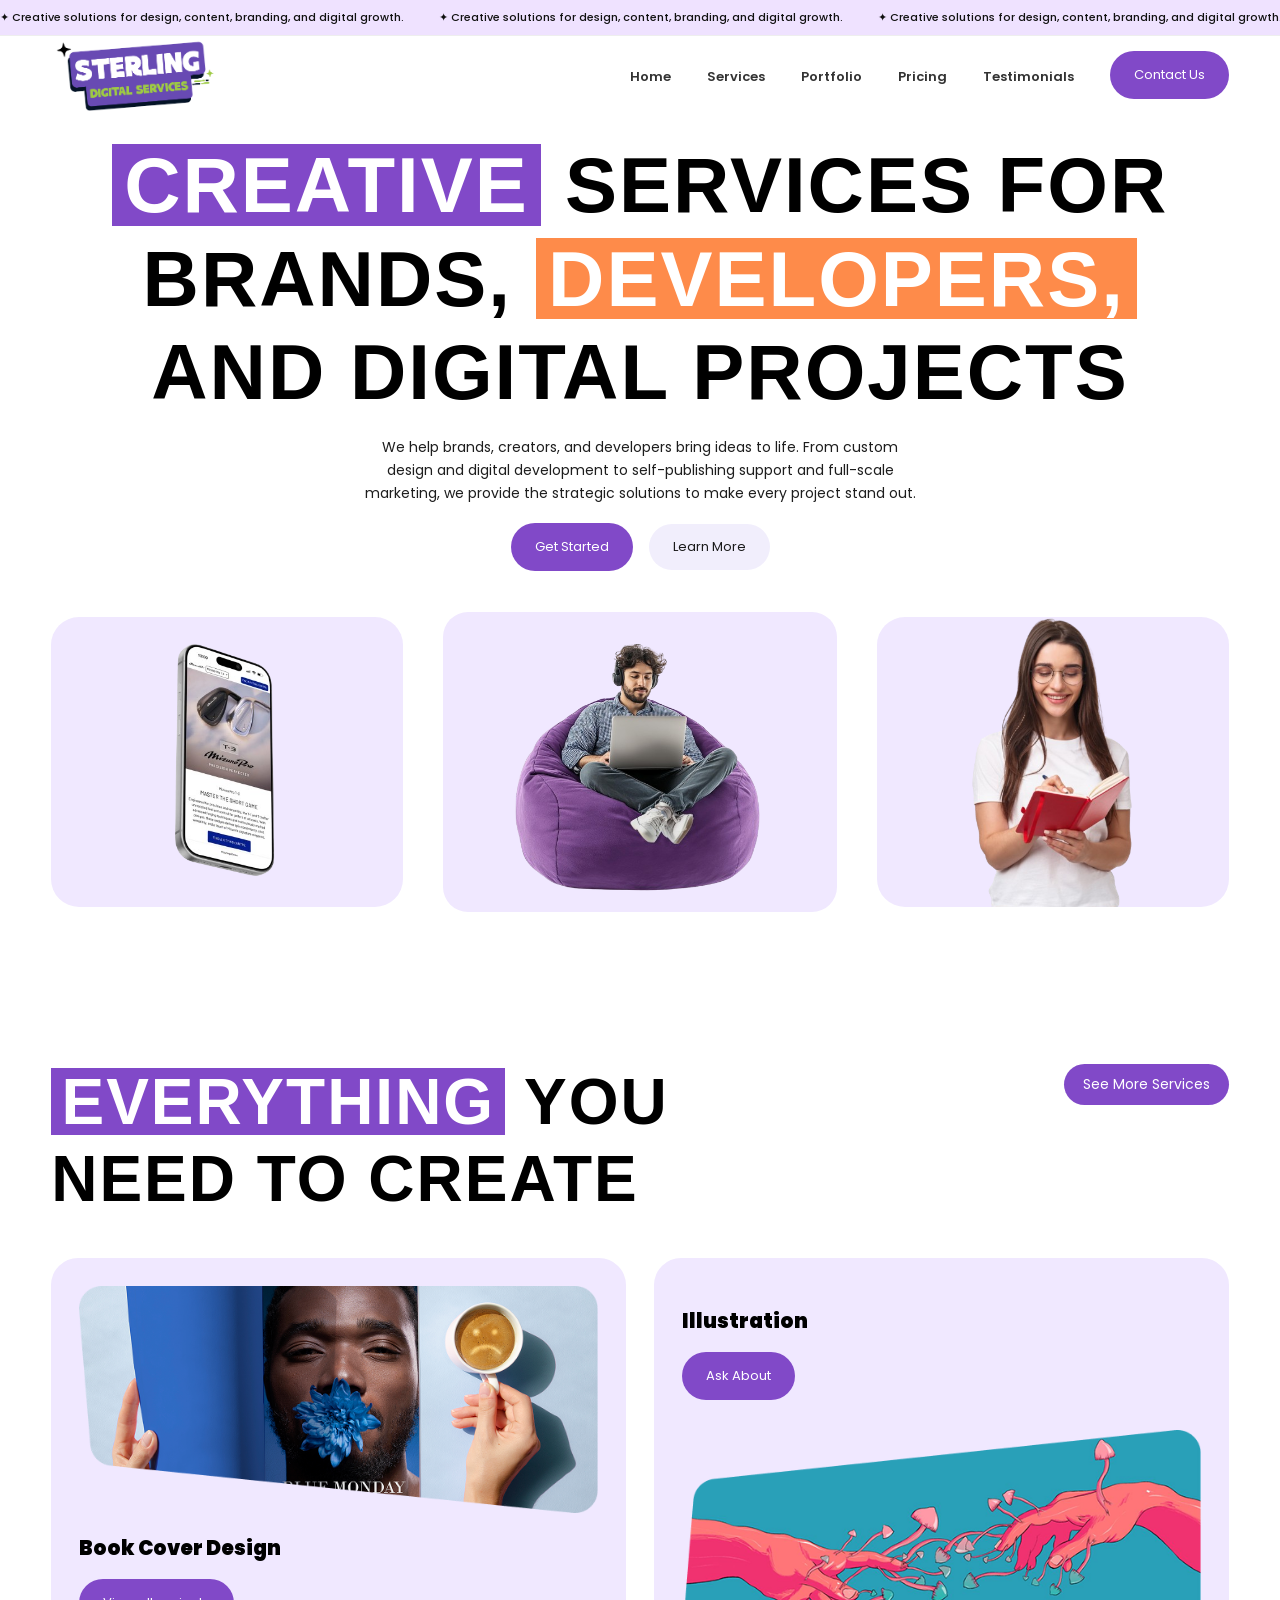
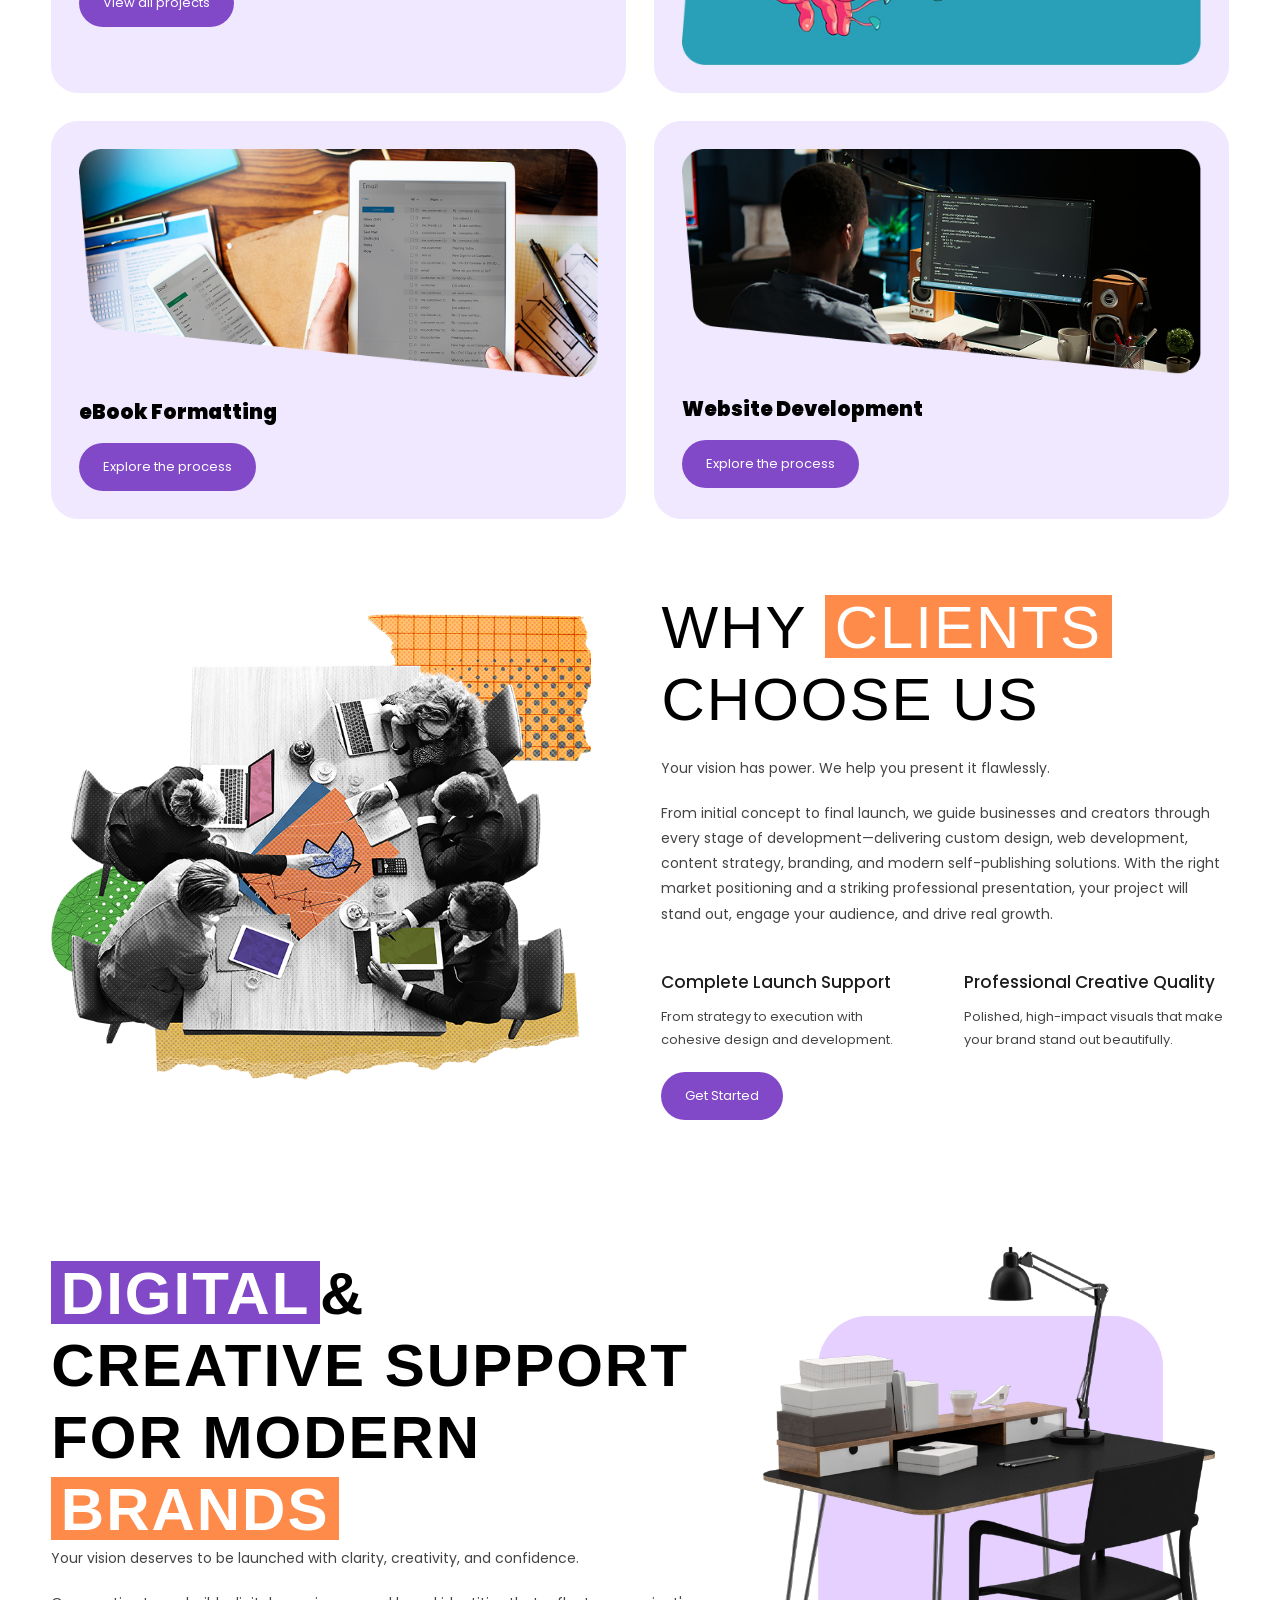
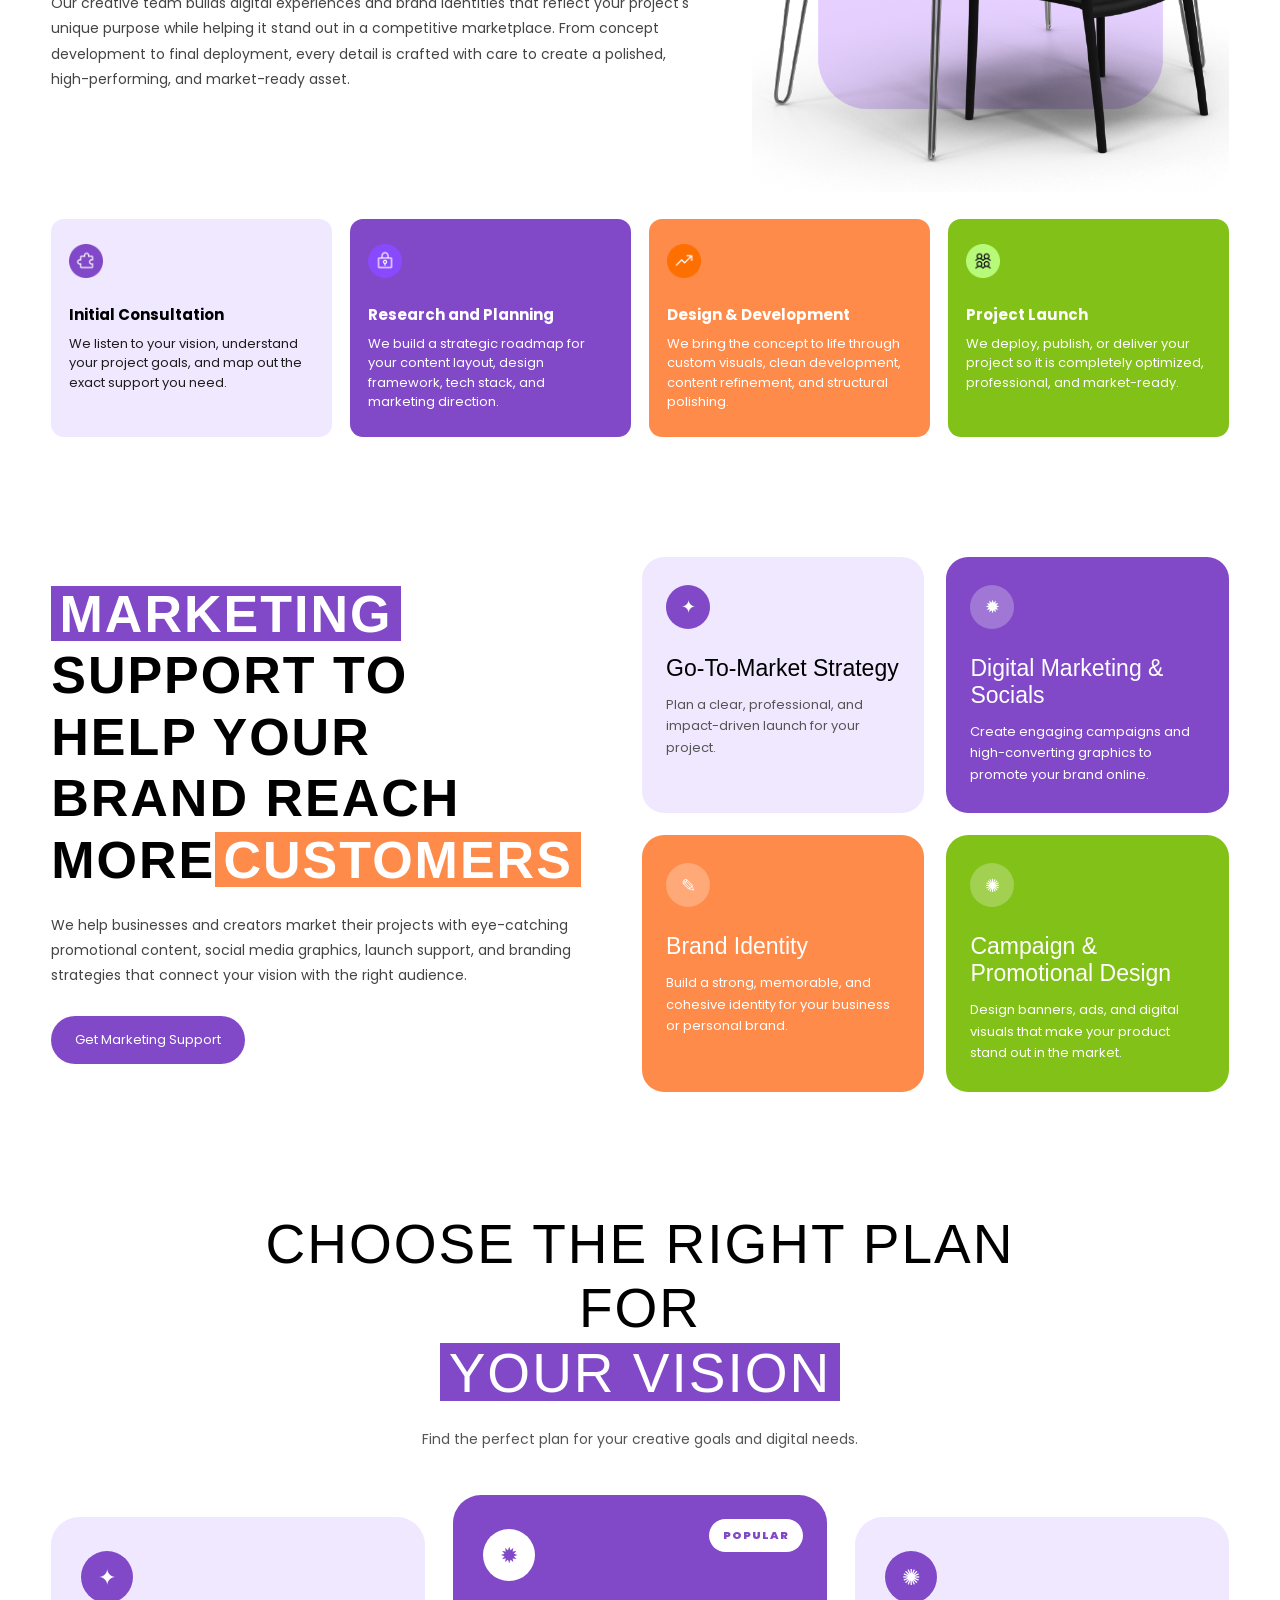
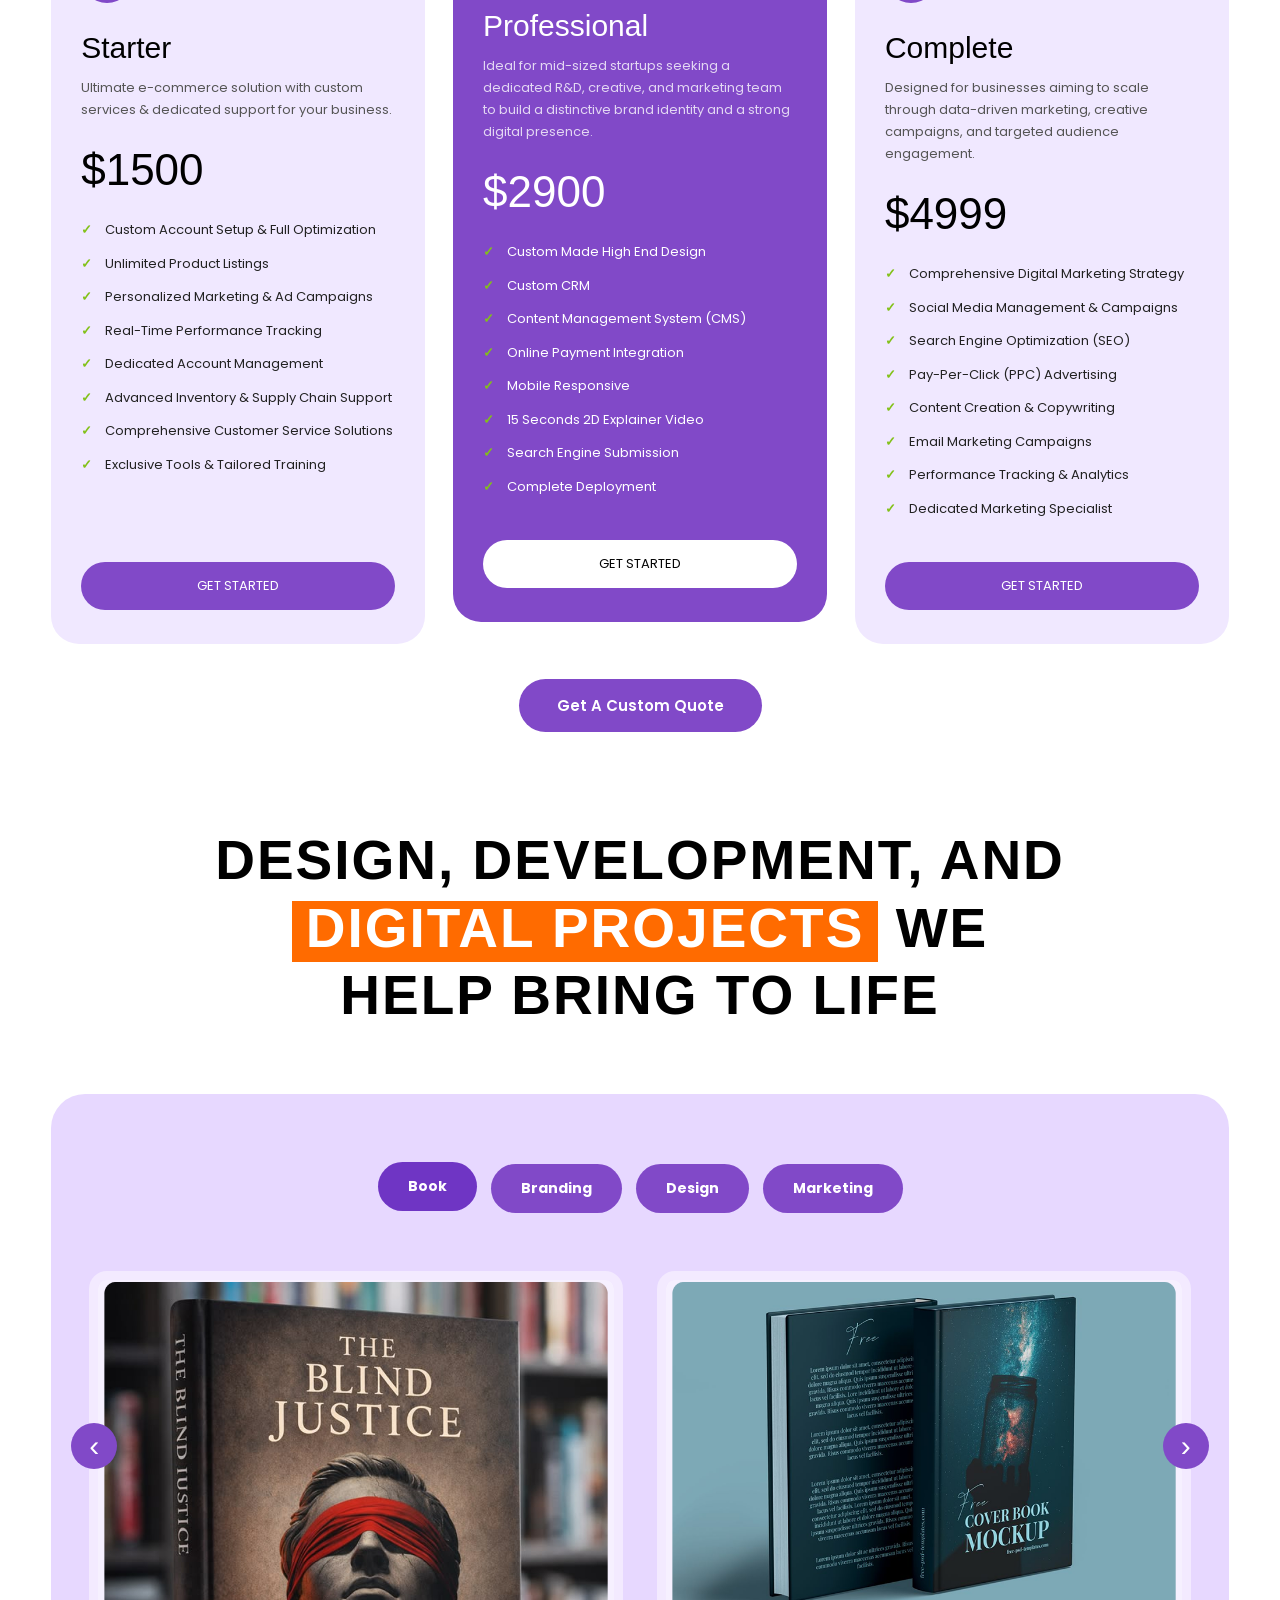
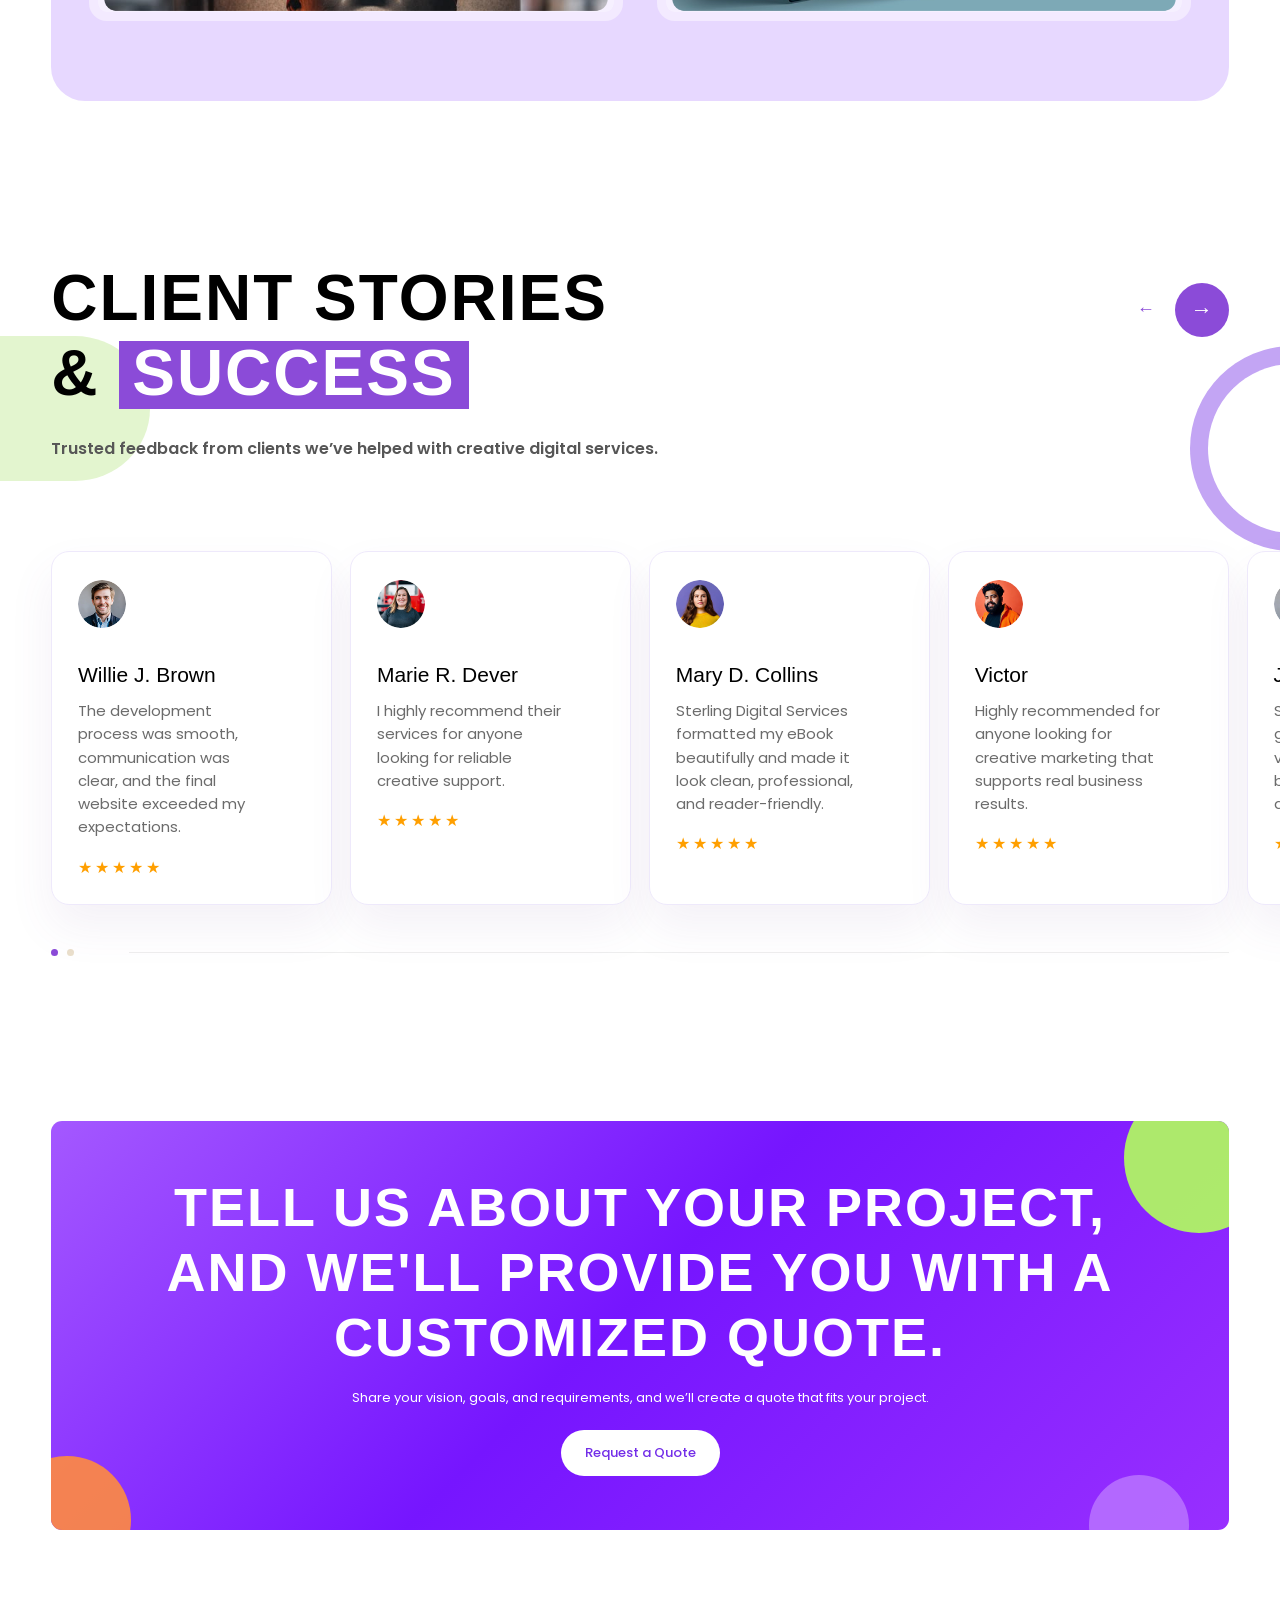
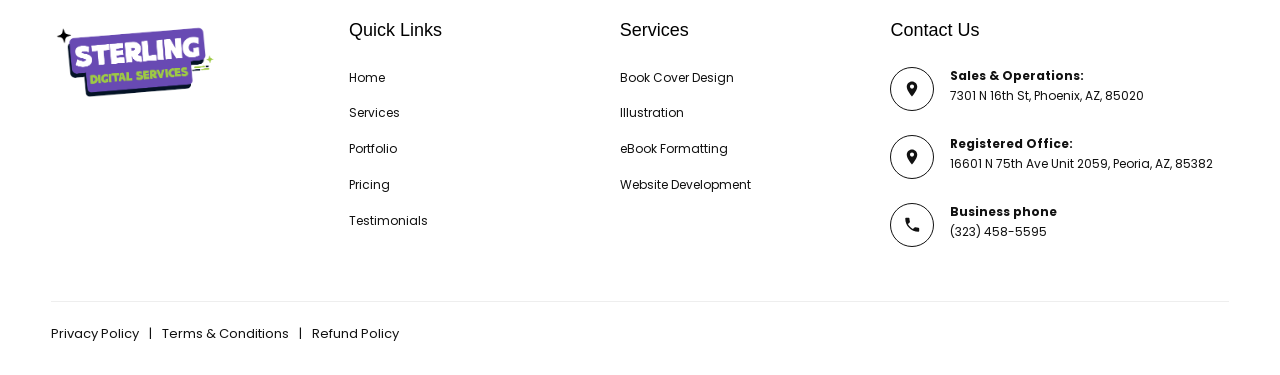
==== commit f678bb15: "address update" ====
--- a/index.html
+++ b/index.html
@@ -4,8 +4,8 @@
 <head>
   <meta charset="UTF-8" />
   <meta name="viewport" content="width=device-width, initial-scale=1.0" />
-  <link rel="icon" type="image/png" href="assets/fav.png">
-  <title>Sterlinglounge </title>
+  <link rel="icon" type="image/png" href="/assets/sterlinglogo.png" sizes="96x96" />
+  <title> STERLING DIGITAL SERVICES </title>
   <link rel="stylesheet" href="style.css" />
 
 </head>
@@ -617,8 +617,20 @@
               </path>
             </svg>
           </span>
-          <p><b>Address</b><br>7301 N 16th St, Phoenix, AZ, 85020</p>
-        </div>
+          <p><b>Sales & Operations:</b><br>7301 N 16th St, Phoenix, AZ, 85020</p>
+        </div>
+
+        <div class="contact-item">
+          <span class="contact-icon">
+            <svg viewBox="0 0 24 24" aria-hidden="true">
+              <path
+                d="M12 2C8.1 2 5 5.1 5 9c0 5.2 7 13 7 13s7-7.8 7-13c0-3.9-3.1-7-7-7Zm0 9.5A2.5 2.5 0 1 1 12 6a2.5 2.5 0 0 1 0 5.5Z">
+              </path>
+            </svg>
+          </span>
+          <p><b>Registered Office:</b><br>16601 N 75th Ave Unit 2059, Peoria, AZ, 85382</p>
+        </div>
+
 
         <div class="contact-item">
           <span class="contact-icon">
@@ -631,7 +643,7 @@
           <p><b>Business phone</b><br>(323) 458-5595</p>
         </div>
 
-        <div class="contact-item">
+        <!-- <div class="contact-item">
           <span class="contact-icon">
             <svg viewBox="0 0 24 24" aria-hidden="true">
               <path
@@ -646,7 +658,7 @@
               info@sterlingdigitalservices.agency
             </a>
           </p>
-        </div>
+        </div> -->
 
       </div>
 
@@ -695,7 +707,7 @@
         <p>Fill out the form below and our team will contact you shortly.</p>
       </div>
 
-      <form class="popup-form">
+      <form class="popup-form" action="send-mail.php" method="POST">
         <div class="form-row">
           <input type="text" name="name" placeholder="Your Name" required>
           <input type="email" name="email" placeholder="Email Address" required>
@@ -703,6 +715,7 @@
 
         <div class="form-row">
           <input type="tel" name="phone" placeholder="Phone Number" required>
+
           <select name="service" required>
             <option value="">Select Service</option>
             <option value="Book Cover">Book Cover</option>
--- a/style.css
+++ b/style.css
@@ -568,9 +568,7 @@
 .section-gap {
   padding-top: 95px;
 }
-.wide-gap {
-  /* padding-top: 170px; */
-}
+
 .section-title-row {
   display: flex;
   align-items: flex-start;
@@ -935,7 +933,7 @@
 
 
 
-/* ///////////////////////////packges section css//////////////////// */
+/* ///////////////////////////packges section css //////////////////// */
 .packages {
   position: relative;
   padding-top: 120px;
@@ -1183,7 +1181,7 @@
   }
 }
 
-/* ///////////// packges csss end //////////////// */
+/* ///////////// packges css end //////////////// */
 .projects {
   position: relative;
   padding-top: 95px;
@@ -2005,7 +2003,7 @@
   }
 }
 
-/* //////////////// privacy policy  csss /////////////// */
+/* //////////////// privacy policy  css /////////////// */
 
 
 
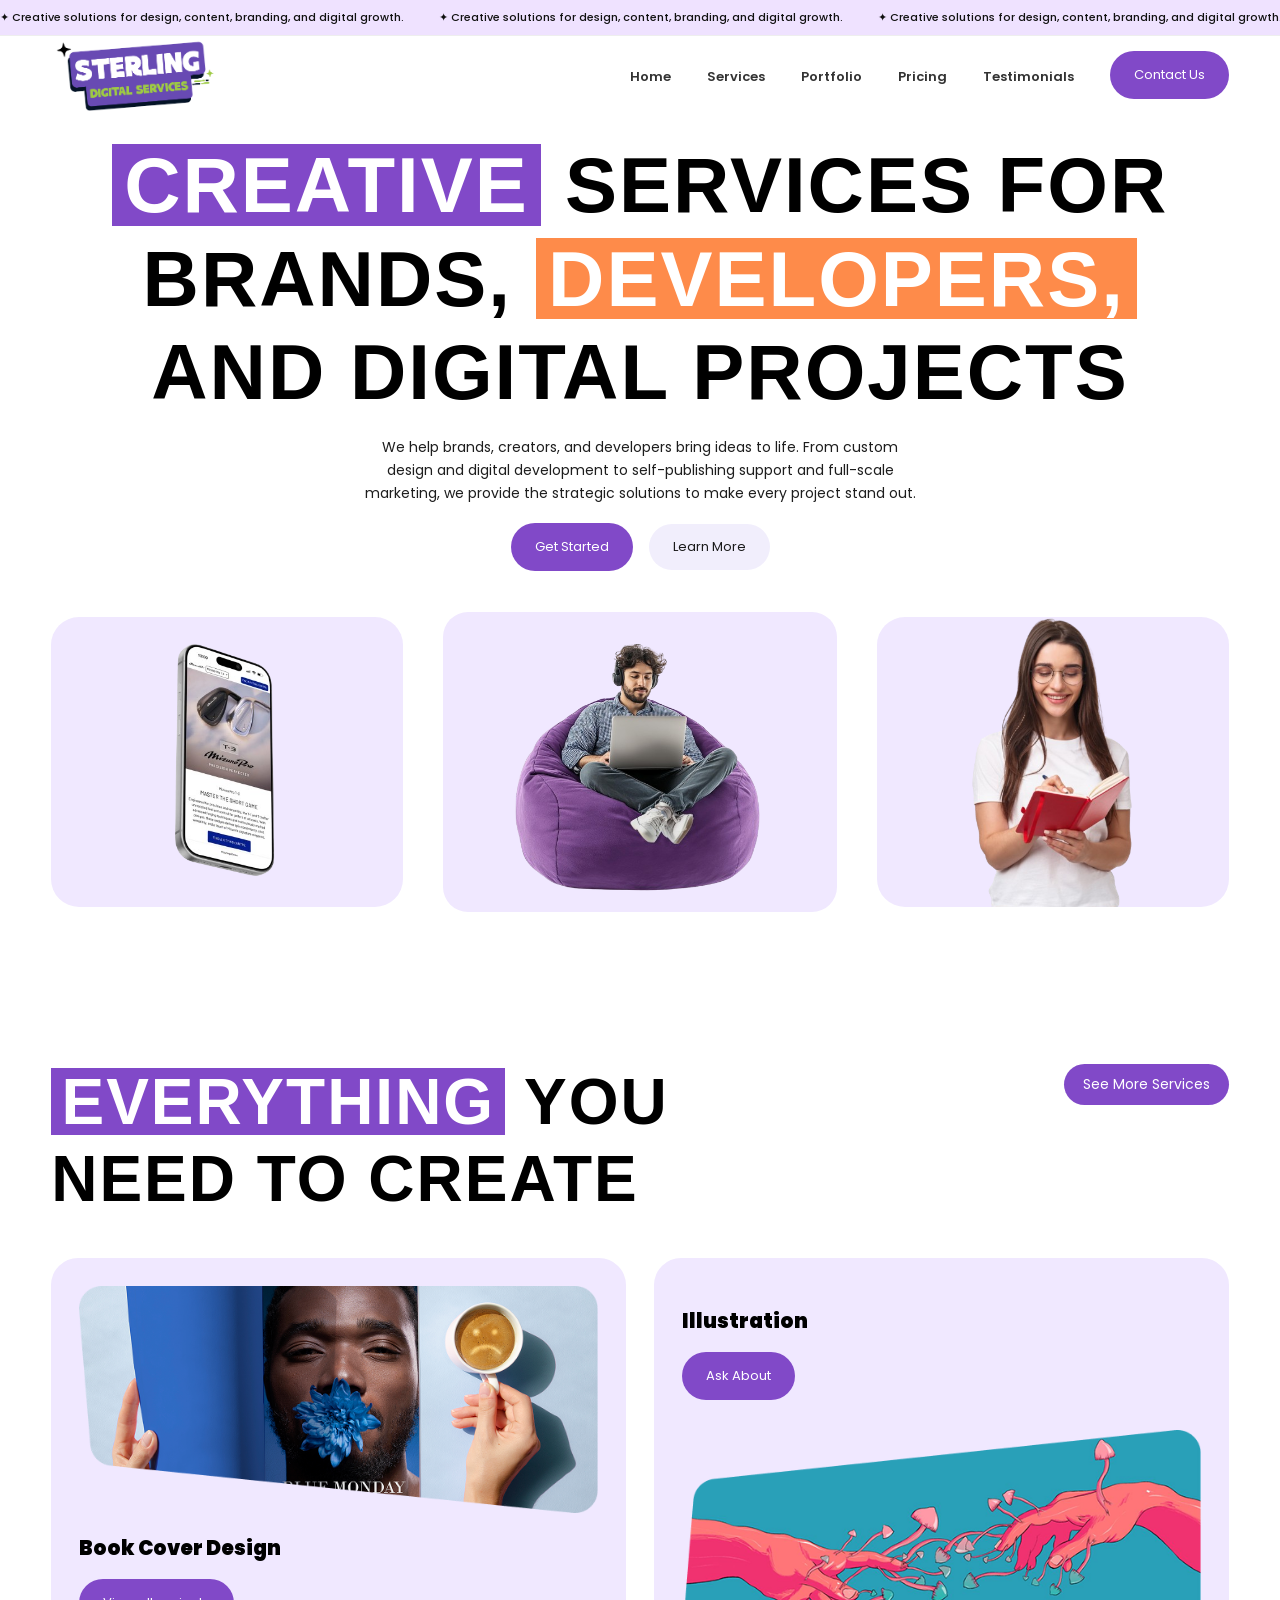
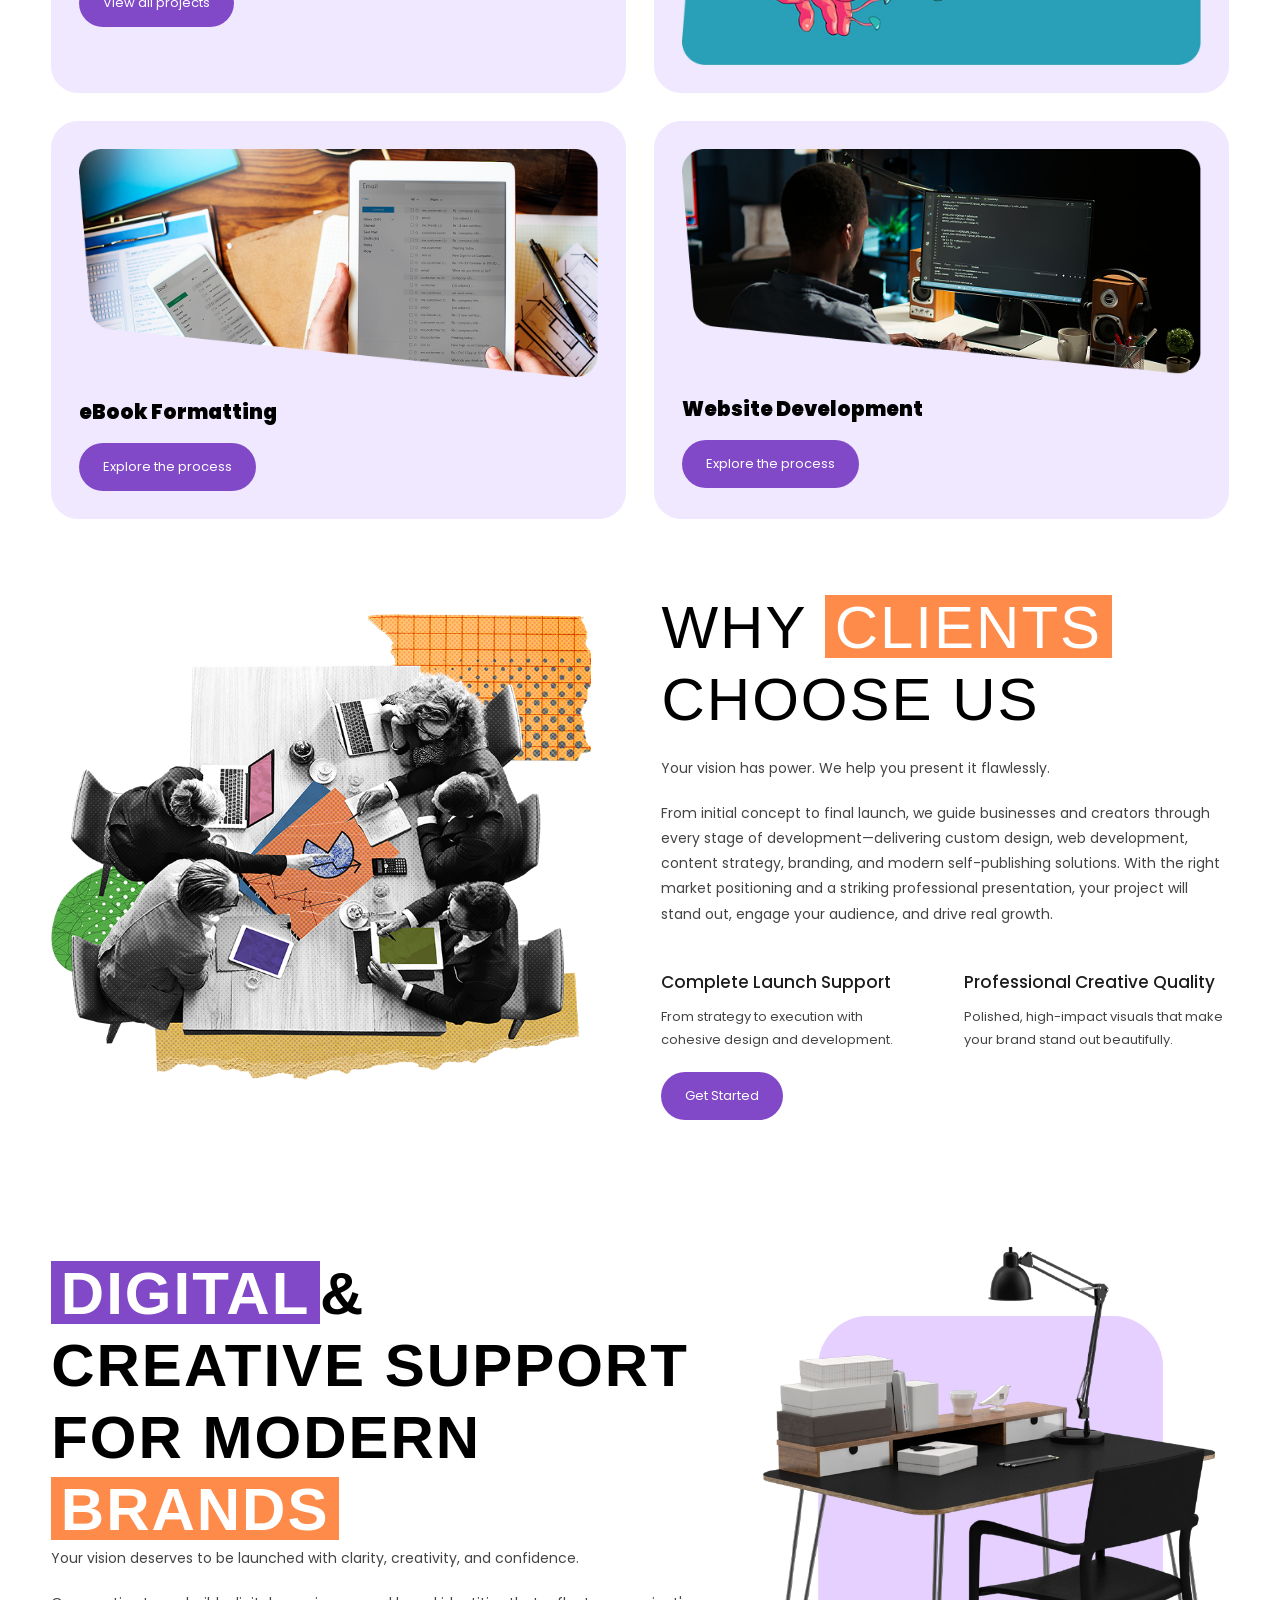
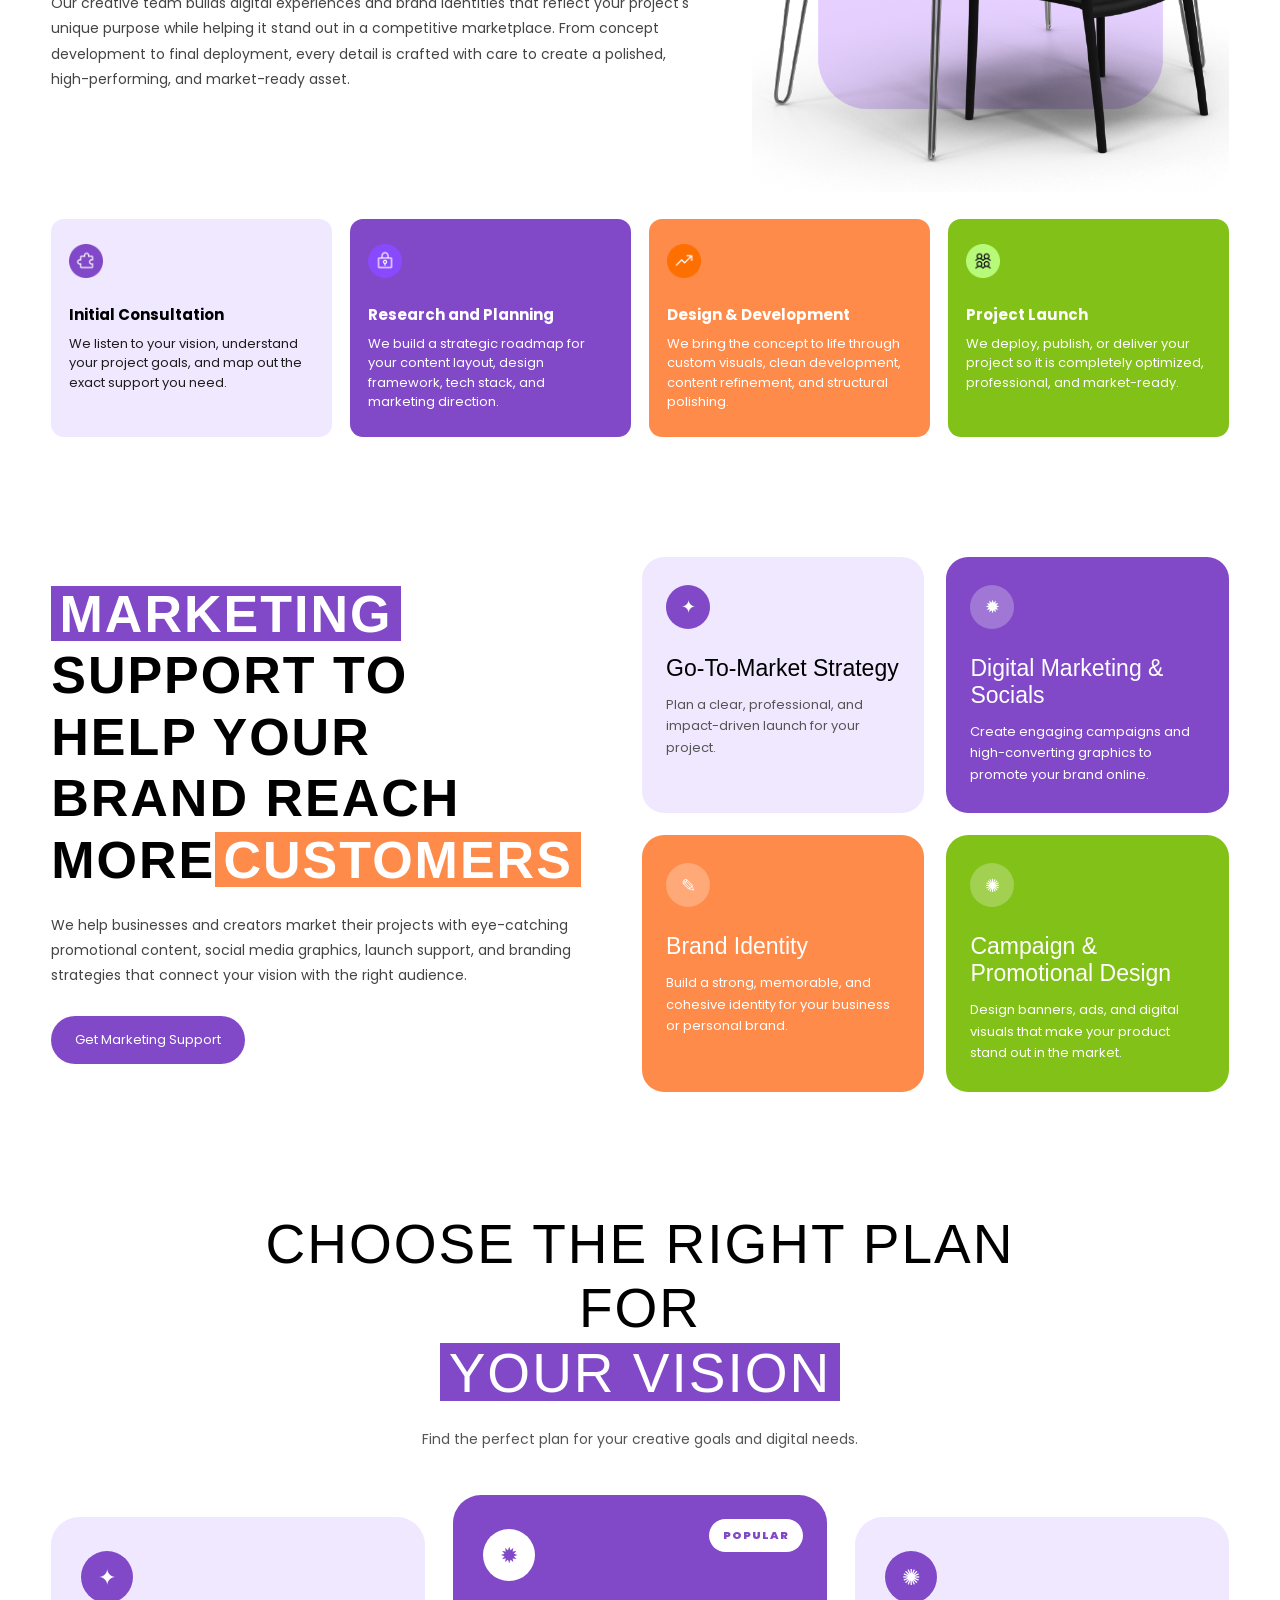
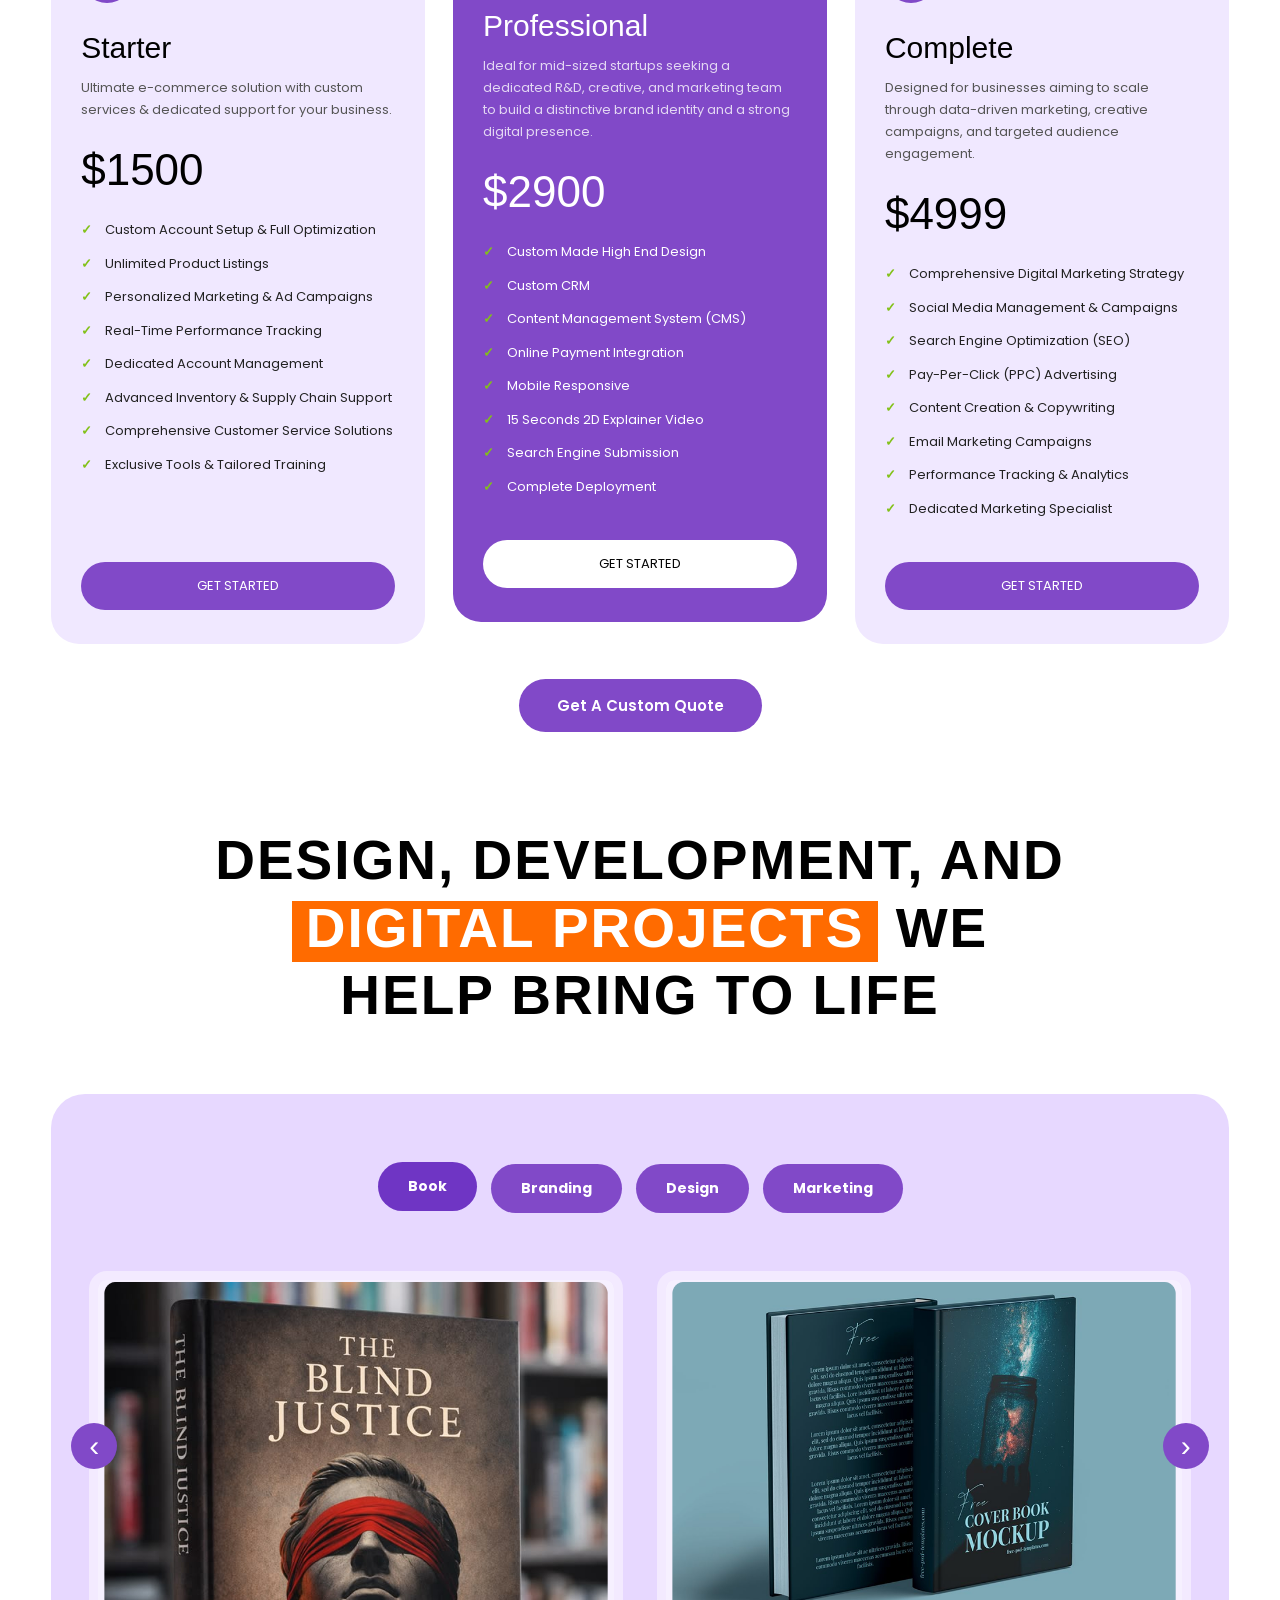
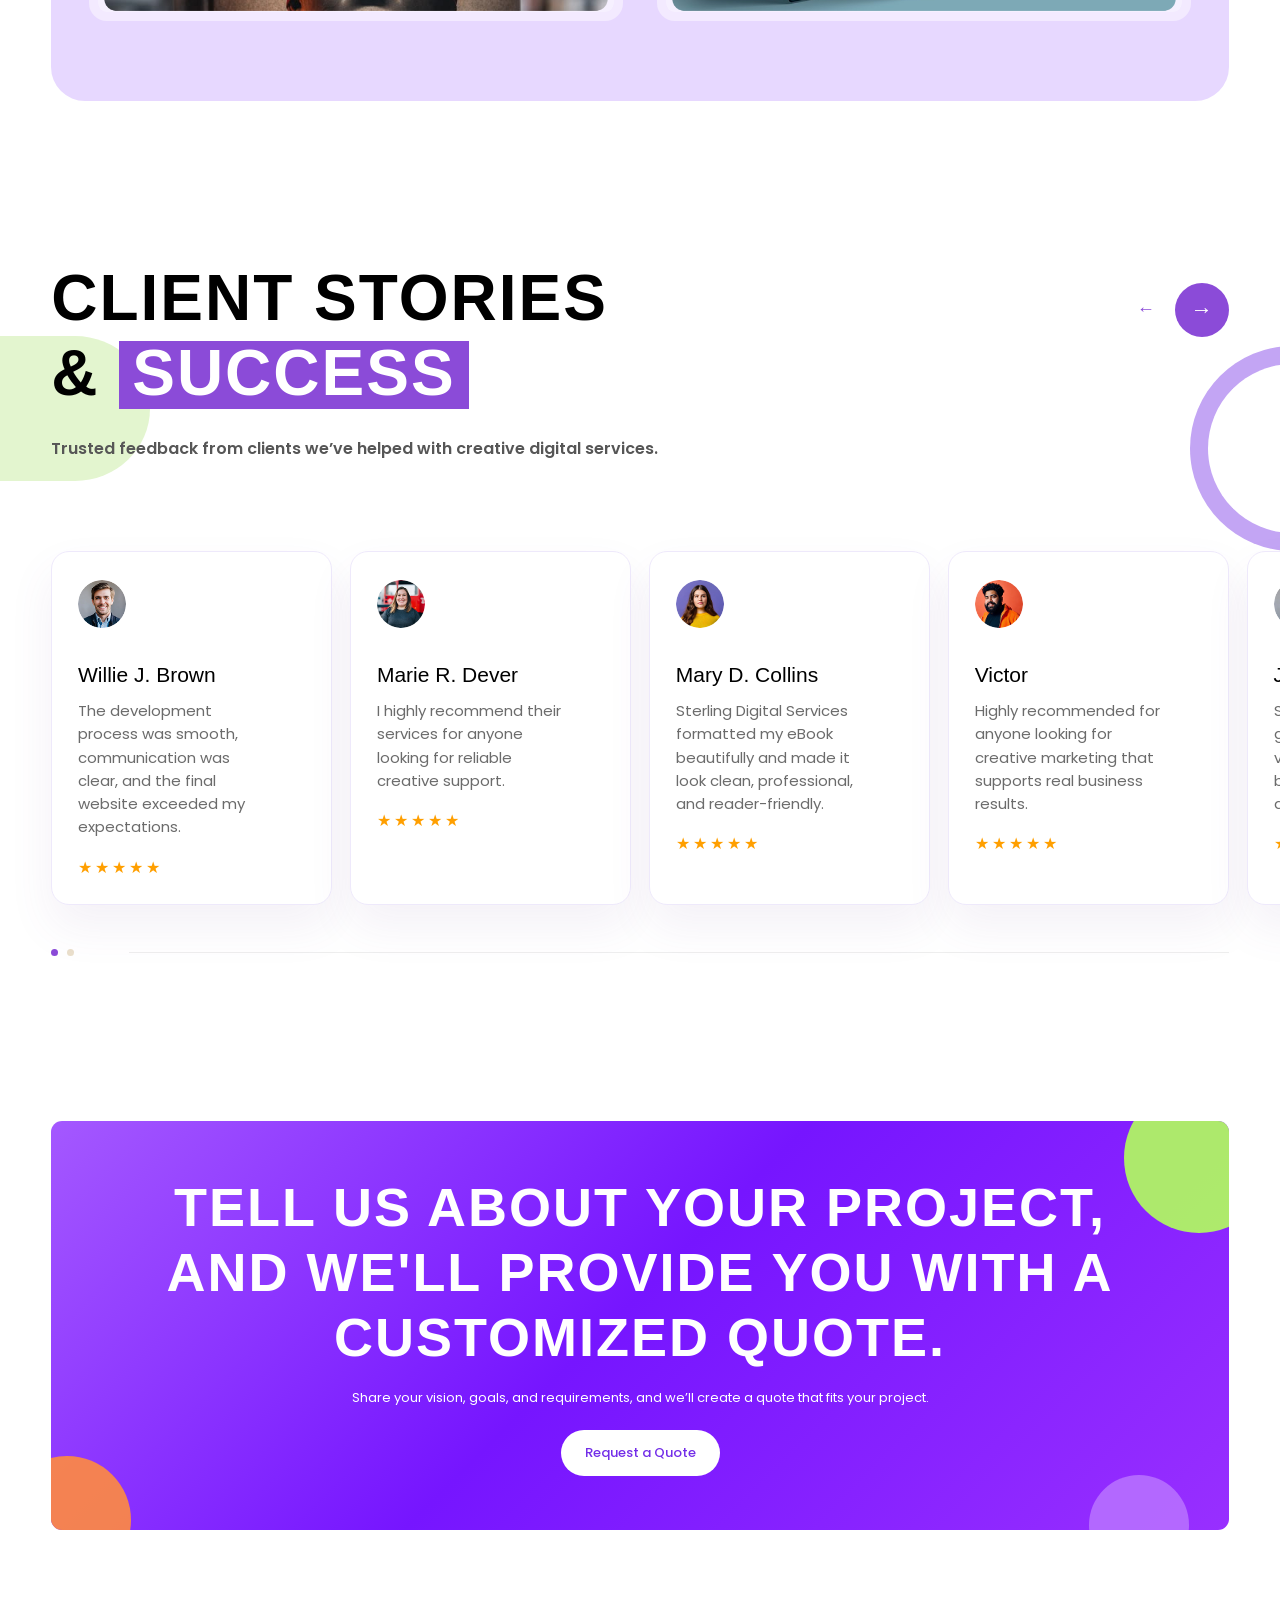
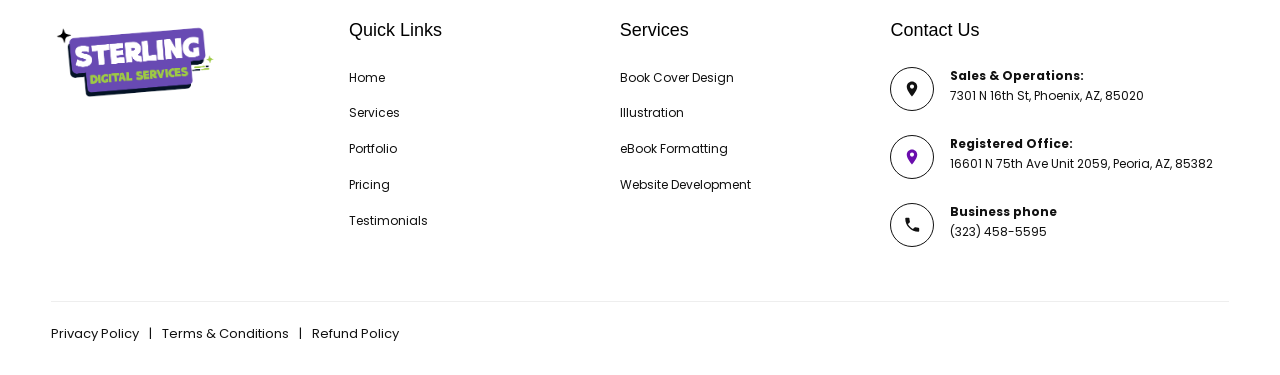
==== commit c18969d8: "icon color" ====
--- a/index.html
+++ b/index.html
@@ -620,16 +620,14 @@
           <p><b>Sales & Operations:</b><br>7301 N 16th St, Phoenix, AZ, 85020</p>
         </div>
 
-        <div class="contact-item">
-          <span class="contact-icon">
-            <svg viewBox="0 0 24 24" aria-hidden="true">
-              <path
-                d="M12 2C8.1 2 5 5.1 5 9c0 5.2 7 13 7 13s7-7.8 7-13c0-3.9-3.1-7-7-7Zm0 9.5A2.5 2.5 0 1 1 12 6a2.5 2.5 0 0 1 0 5.5Z">
-              </path>
-            </svg>
-          </span>
-          <p><b>Registered Office:</b><br>16601 N 75th Ave Unit 2059, Peoria, AZ, 85382</p>
-        </div>
+        <div class="contact-item registered-office">
+  <span class="contact-icon">
+    <svg viewBox="0 0 24 24" aria-hidden="true">
+      <path d="M12 2C8.1 2 5 5.1 5 9c0 5.2 7 13 7 13s7-7.8 7-13c0-3.9-3.1-7-7-7Zm0 9.5A2.5 2.5 0 1 1 12 6a2.5 2.5 0 0 1 0 5.5Z"></path>
+    </svg>
+  </span>
+  <p><b>Registered Office:</b><br>16601 N 75th Ave Unit 2059, Peoria, AZ, 85382</p>
+</div>
 
 
         <div class="contact-item">
--- a/style.css
+++ b/style.css
@@ -1718,6 +1718,10 @@
   margin-bottom: 2px;
   font-weight: 700;
 }
+.registered-office .contact-icon svg path {
+    fill: #6A0DAD; /* Purple */
+}
+
 
 .contact-icon {
   width: 44px;
